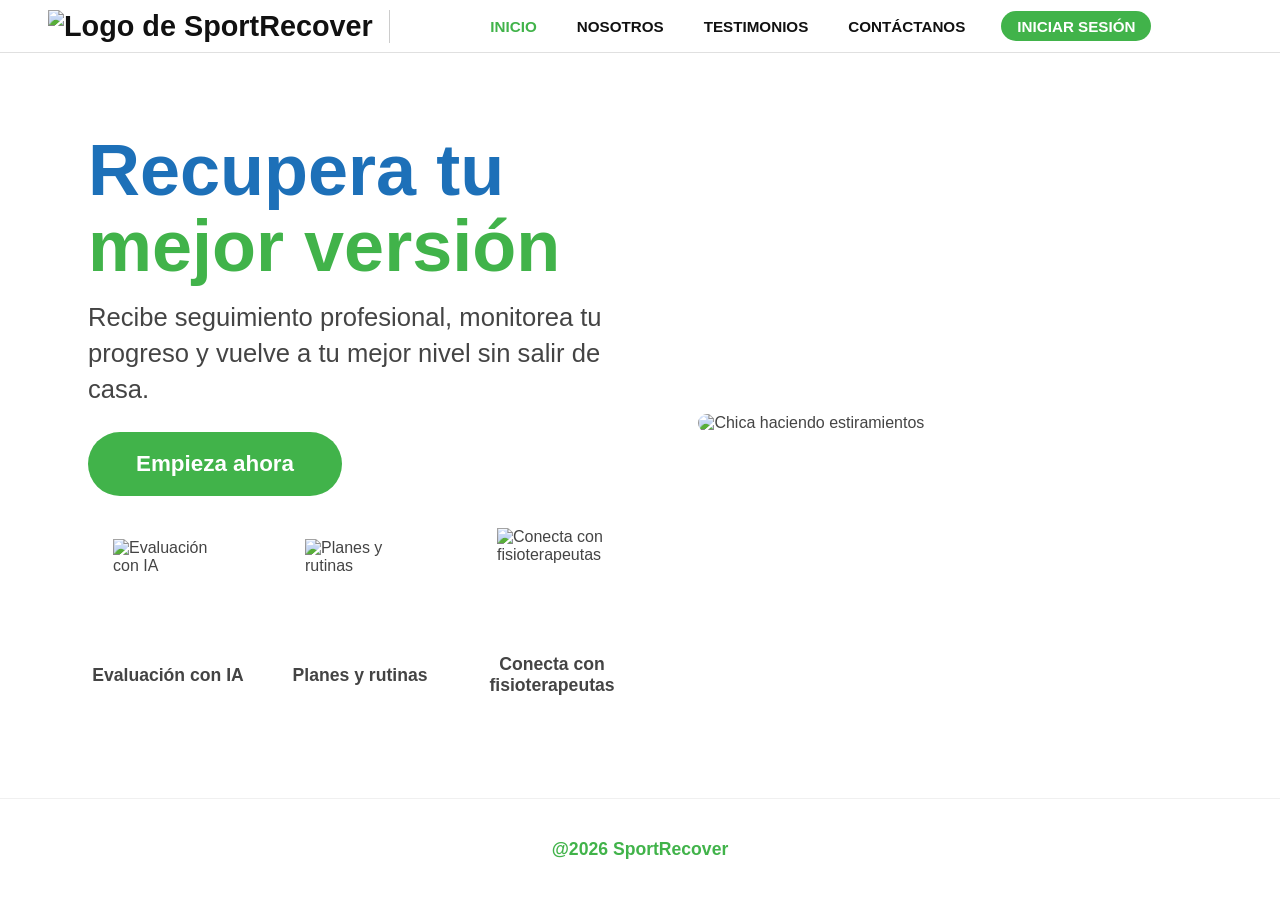
==== index.html @ 220d3db4 "Update stylesheet link path in index.html" ====
<!DOCTYPE html>
<html lang="es">
<head>
    <meta charset="UTF-8">
    <meta name="viewport" content="width=device-width, initial-scale=1.0">
    <title>SportRecover - Inicio</title>
    <link rel="stylesheet" href="public/assets/styles/style.css">
    <link rel="icon" href="favicon.ico" type="image/x-icon">
</head>
<body>
    <header class="header">
        <nav class="navbar">
            <img src="assets/images/logo.png" alt="Logo de SportRecover" class="navbar__logo">
            <button class="navbar__toggle" aria-label="Abrir menú">
                <span class="bar"></span>
                <span class="bar"></span>
                <span class="bar"></span>
            </button>
            <ul class="navbar__menu">
                <li><a href="index.html" class="navbar__link" style="color: #41b34a;">Inicio</a></li>
                <li><a href="nosotros.html" class="navbar__link">Nosotros</a></li>
                <li><a href="testimonios.html" class="navbar__link">Testimonios</a></li>
                <li><a href="contacto.html" class="navbar__link">Contáctanos</a></li>
                <li><a href="login.html" class="navbar__link btn-nav">Iniciar Sesión</a></li>
            </ul>
        </nav>
    </header>

    <main>
        <section class="hero">
            <div class="hero__content">
                <h1 class="hero__title">Recupera tu<br><span>mejor versión</span></h1>
                <p class="hero__subtitle">Recibe seguimiento profesional, monitorea tu progreso y vuelve a tu mejor nivel sin salir de casa.</p>
                
                <a href="registro.html" class="btn-primary">Empieza ahora</a>
                
                <div class="hero__features">
                    <div class="feature-item">
                        <div class="feature-box-placeholder">
                            <img src="assets/images/ia.png" alt="Evaluación con IA">
                        </div>
                        <div class="feature-item__text">Evaluación con IA</div>
                    </div>
                    <div class="feature-item">
                        <div class="feature-box-placeholder">
                            <img src="assets/images/rutinas.png" alt="Planes y rutinas">
                        </div>
                        <div class="feature-item__text">Planes y rutinas</div>
                    </div>
                    <div class="feature-item">
                        <div class="feature-box-placeholder">
                            <img src="assets/images/fisio.png" alt="Conecta con fisioterapeutas">
                        </div>
                        <div class="feature-item__text">Conecta con fisioterapeutas</div>
                    </div>
                </div>
            </div>
            
            <div class="hero__image-container">
                <img src="assets/images/chica-estirando.png" alt="Chica haciendo estiramientos">
            </div>
        </section>
    </main>

    <footer class="brand-footer">
        @2026 SportRecover
    </footer>
    <script src="assets/scripts/main.js"></script>
    
</body>
</html>
---- public/assets/styles/style.css ----
:root {
    --primary-green: #41b34a;
    --accent-blue: #1d70b8;
    --dark-text: #111111;
    --body-text: #444444;
    --light-bg: #ffffff;
    --input-border: #cccccc;
    --font-family: 'Segoe UI', Tahoma, Geneva, Verdana, sans-serif;
}

* {
    box-sizing: border-box;
    margin: 0;
    padding: 0;
}

body {
    font-family: var(--font-family);
    color: var(--body-text);
    background-color: var(--light-bg);
    min-height: 100vh;
    display: flex;
    flex-direction: column;
}

main {
    flex: 1;
    width: 100%;
}

.header {
    background-color: #ffffff;
    border-bottom: 1px solid #e0e0e0;
    position: sticky;
    top: 0;
    z-index: 1000;
    width: 100%;
}

.navbar {
    display: grid;
    grid-template-columns: auto 1fr auto;
    align-items: center;
    padding: 0.6rem 2rem;
    width: 100%;
}

.navbar__logo {
    font-size: 1.8rem;
    font-weight: 700;
    color: var(--dark-text);
    text-decoration: none;
    border-right: 1px solid #cccccc;
    padding-right: 1rem;
    padding-left: 1rem;
    display: flex;
    align-items: center;
}

.navbar__logo span {
    color: var(--primary-green);
}

.navbar__menu {
    display: flex;
    list-style: none;
    gap: 2rem;
    align-items: center;
    justify-self: center;
}

.navbar__link {
    text-decoration: none;
    color: var(--dark-text);
    font-weight: 600;
    font-size: 0.95rem;
    text-transform: uppercase;
    transition: color 0.3s ease;
    display: inline-flex;
    align-items: center;
    height: 100%;
    padding: 0.4rem 0.25rem;
}

.navbar__link:hover {
    color: var(--primary-green);
}

.btn-nav {
    background-color: var(--primary-green);
    color: #ffffff !important;
    padding: 0.4rem 1rem;
    border-radius: 20px;
    display: inline-flex;
    align-items: center;
    justify-content: center;
}

/* Toggle button (mobile) */
.navbar__toggle {
    display: none;
    background: transparent;
    border: none;
    width: 44px;
    height: 44px;
    align-items: center;
    justify-content: center;
    cursor: pointer;
}
.navbar__toggle .bar {
    display: block;
    width: 22px;
    height: 2px;
    background: var(--accent-blue);
    margin: 3px 0;
    transition: transform 0.2s ease, opacity 0.2s ease;
}

/* Estado abierto del toggle: transformar barras en una X */
.navbar.open .navbar__toggle .bar:nth-child(1) {
    transform: translateY(6px) rotate(45deg);
}
.navbar.open .navbar__toggle .bar:nth-child(2) {
    opacity: 0;
}
.navbar.open .navbar__toggle .bar:nth-child(3) {
    transform: translateY(-6px) rotate(-45deg);
}

/* Responsive navbar behavior */
@media (max-width: 900px) {
    .navbar {
        grid-template-columns: auto 1fr auto;
        padding: 0.6rem 1rem;
        gap: 1rem;
        position: relative;
    }
    .navbar__menu {
        position: absolute;
        top: 100%;
        right: 0;
        left: 0;
        background: #ffffff;
        flex-direction: column;
        align-items: center;
        gap: 1rem;
        padding: 1rem 0;
        display: none;
        border-bottom: 1px solid #eaeaea;
        z-index: 999;
    }
    .navbar.open .navbar__menu {
        display: flex;
    }
    .navbar__toggle {
        display: flex;
    }
    .navbar__logo {
        padding-left: 0.5rem;
    }
}

.hero {
    display: flex;
    flex-wrap: nowrap;
    width: 100%;
    min-height: 75vh;
    align-items: center;
    justify-content: space-between;
    gap: 2rem;
    padding: 2rem 0;
}

@media (min-width: 1100px) {
    .hero {
        max-width: 1200px;
        margin: 0 auto;
        padding: 3rem 1rem;
    }

    .hero__content {
        max-width: 55%;
        padding-left: 4rem;
    }

    .hero__image-container {
        max-width: 45%;
    }

    .hero__image-container img {
        max-width: 640px;
        border-radius: 12px;
    }
}

.hero__content {
    flex: 1 1 420px;
    max-width: 50%;
    min-width: 280px;
    padding: 2rem;
    display: flex;
    flex-direction: column;
    justify-content: center;
    align-items: flex-start;
}

.hero__title {
    font-size: 4.5rem;
    font-weight: 800;
    line-height: 1.05;
    color: var(--accent-blue);
    margin-bottom: 1rem;
}

.hero__title span {
    color: var(--primary-green);
}

.hero__subtitle {
    font-size: 1.6rem;
    color: var(--body-text);
    line-height: 1.4;
    max-width: 650px;
}

.btn-primary {
    display: inline-flex;
    align-items: center;
    justify-content: center;
    background-color: var(--primary-green);
    color: #ffffff;
    padding: 1.2rem 3rem;
    text-decoration: none;
    border-radius: 35px;
    font-weight: 700;
    font-size: 1.4rem;
    border: none;
    cursor: pointer;
    transition: background-color 0.3s ease;
    margin-top: 1.5rem;
}

.btn-primary:hover {
    background-color: #35963c;
}

.hero__features {
    display: flex;
    gap: 2rem;
    width: 100%;
    margin-top: 2rem;
    align-items: center;
    justify-content: flex-start;
    flex-wrap: nowrap;
}

.feature-item {
    display: flex;
    flex-direction: column;
    align-items: center;
    flex: 0 0 auto;
    width: 160px;
}

.feature-box-placeholder {
    width: 110px;
    height: 110px;
    background-color: transparent;
    margin-bottom: 1rem;
    display: flex;
    align-items: center;
    justify-content: center;
}

.feature-box-placeholder img {
    width: 100%;
    height: 100%;
    object-fit: contain;
}

.feature-item__text {
    font-size: 1.1rem;
    font-weight: 700;
    color: var(--body-text);
    text-align: center;
    line-height: 1.2;
}

/* Responsive: stack feature items on small screens */
@media (max-width: 900px) {
    .hero {
        flex-wrap: wrap;
        padding: 1.5rem 1rem;
    }

    .hero__content {
        max-width: 100%;
        min-width: 0;
        padding: 1rem;
    }

    .hero__image-container {
        max-width: 100%;
        min-width: 0;
        width: 100%;
        padding: 0 1rem 1rem 1rem;
    }

    .hero__title {
        font-size: 3rem;
    }

    .hero__subtitle {
        font-size: 1.1rem;
    }

    .hero__features {
        flex-wrap: wrap;
        justify-content: center;
        gap: 1.25rem;
    }

    .feature-item {
        width: 100%;
        max-width: 420px;
        flex-direction: row;
        align-items: center;
        justify-content: flex-start;
        gap: 1rem;
        padding: 0.5rem 0;
    }

    .feature-box-placeholder {
        width: 80px;
        height: 80px;
        margin-bottom: 0;
    }

    .feature-item__text {
        text-align: left;
        font-size: 1rem;
    }
}

.hero__image-container {
    flex: 1 1 360px;
    max-width: 45%;
    min-width: 280px;
    width: 100%;
    display: flex;
    align-items: center;
    justify-content: center;
    padding-top: 1rem;
    padding-right: 1rem;
}

.hero__image-container img {
    width: 100%;
    max-width: 520px;
    height: auto;
    object-fit: contain;
    object-position: center center;
    border-radius: 16px;
}

.purpose-section {
    max-width: 1200px;
    margin: 0 auto;
    padding: 4rem 2rem;
}

.purpose-header {
    background-color: #71be68;
    width: 100vw;
    text-align: center;
    margin: 0 calc(50% - 50vw) 2.5rem;
    padding: 2.5rem 0;
}

.purpose-header h2 {
    font-size: 3.5rem;
    color: #2b7bb8;
    margin: 0;
}

.purpose-grid {
    display: grid;
    grid-template-columns: repeat(2, minmax(280px, 1fr));
    gap: 2rem;
}

.purpose-card {
    display: flex;
    align-items: center;
    gap: 1.5rem;
    background-color: #71be68;
    border: 2px solid #2b7bb8;
    border-radius: 32px;
    padding: 2rem;
    min-height: 200px;
}

.purpose-icon {
    width: 96px;
    height: 96px;
    border-radius: 50%;
    background-color: #ffffff;
    display: flex;
    align-items: center;
    justify-content: center;
    padding: 1rem;
    flex-shrink: 0;
}

.purpose-icon img {
    width: 100%;
    height: 100%;
    object-fit: contain;
}

.purpose-card h3 {
    font-size: 2rem;
    color: #1d70b8;
    margin: 0 0 0.7rem;
}

.purpose-card p {
    color: #111111;
    font-size: 1.05rem;
    line-height: 1.6;
    margin: 0;
}

@media (max-width: 900px) {
    .purpose-grid {
        grid-template-columns: 1fr;
    }

    .purpose-card {
        flex-direction: column;
        text-align: center;
    }

    .purpose-card h3 {
        font-size: 1.8rem;
    }
}

.nosotros-header {
    background-color: #71be68;
    width: 100%;
    text-align: center;
    padding: 2.5rem 0;
}

.nosotros-header h2 {
    font-size: 3.8rem;
    color: #2b7bb8;
    font-weight: 700;
}

.nosotros-content {
    max-width: 95%;
    margin: 5rem auto;
    padding: 0 2rem;
}

.offers-grid {
    display: flex;
    flex-wrap: wrap;
    justify-content: center;
    align-items: stretch;
    gap: 2rem;
    width: 100%;
}

.offer-card-new {
    background-color: #6ebb77;
    border: 2px solid #333333;
    border-radius: 24px;
    padding: 2.5rem 2rem;
    text-align: center;
    flex: 1 1 280px;
    max-width: 380px;
    min-width: 260px;
    display: flex;
    flex-direction: column;
    align-items: center;
    justify-content: center;
    gap: 1.5rem;
}

.offer-card-new h3 {
    font-size: 1.8rem;
    color: #1d70b8;
    margin: 0;
    font-weight: 700;
}

.offer-card-new img {
    width: 100px;
    height: 100px;
    object-fit: contain;
    border-radius: 16px;
}

.offer-card-new p {
    color: #111111;
    font-size: 1rem;
    font-weight: 500;
    line-height: 1.5;
    max-width: 360px;
    overflow-wrap: break-word;
    word-break: break-word;
    margin: 0;
}

@media (max-width: 900px) {
    .offers-grid {
        gap: 1.5rem;
    }

    .offer-card-new {
        max-width: 100%;
        padding: 2rem 1.5rem;
    }
}

.offer-card {
    background-color: #6ebb77;
    border: 2px solid #333333;
    border-radius: 45px;
    padding: 4rem 3rem;
    text-align: center;
    flex: 1 1 280px;
    max-width: 440px;
    min-width: 260px;
    min-height: 440px;
    height: auto;
    display: flex;
    flex-direction: column;
    align-items: center;
    justify-content: center;
}

.offer-card h3 {
    font-size: 2.4rem;
    color: #2c7cb9;
    margin-bottom: 1.5rem;
    font-weight: 700;
}

.offer-card img {
    width: 120px;
    height: 120px;
    display: block;
    object-fit: contain;
    margin-bottom: 2rem;
}

.offer-card p {
    color: #111111;
    font-size: 1.3rem;
    font-weight: 500;
    line-height: 1.5;
    max-width: 360px;
    overflow-wrap: break-word;
    word-break: break-word;
}

.testimonial-container {
    max-width: 900px;
    margin: 3rem auto;
    text-align: center;
    padding: 0 2rem;
}

.testimonial-title {
    font-size: 3.5rem;
    color: #72bf69;
    margin-bottom: 0.5rem;
}

.testimonial-subtitle {
    font-size: 1.5rem;
    color: #2b7bb8;
    margin-bottom: 3rem;
}

.testimonio-card-fixed {
    background-color: #6ebb77;
    border: 2px solid #333333;
    display: flex;
    align-items: center;
    padding: 20px;
    gap: 20px;
    margin-bottom: 25px;
    max-width: 900px;
    margin-left: auto;
    margin-right: auto;
}

.testimonio-card-fixed img {
    width: 100px;
    height: 100px;
    object-fit: cover;
    border: 2px solid #333333;
    flex-shrink: 0;
}

.testimonio-card-fixed .content {
    flex: 1;
}

.testimonio-card-fixed h4 {
    font-size: 1.5rem;
    color: #111;
    margin-bottom: 8px;
}

.testimonio-card-fixed p {
    font-size: 1.1rem;
    color: #111;
    line-height: 1.4;
}

.btn-primary-fixed {
    background-color: #41b34a;
    color: #ffffff;
    padding: 10px 25px;
    border: 2px solid #333333;
    border-radius: 25px;
    text-decoration: none;
    font-weight: 700;
    font-size: 1rem;
    flex-shrink: 0;
    transition: background-color 0.3s ease;
}

.btn-primary-fixed:hover {
    background-color: #35963c;
}

.testimonial-detailed-card {
    background-color: #6ebb77;
    border: 2px solid #333333;
    border-radius: 12px;
    padding: 3rem;
    text-align: left;
    margin-top: 4rem;
    display: none;
}

.testimonial-detailed-card:target {
    display: block;
}

.testimonial-detailed-card h3 {
    font-size: 2.2rem;
    color: #111111;
    border-bottom: 2px solid #333333;
    padding-bottom: 1rem;
    margin-bottom: 2rem;
}

.testimonial-detailed-body {
    display: flex;
    gap: 3rem;
    align-items: flex-start;
}

.testimonial-detailed-body img {
    width: 220px;
    height: 220px;
    object-fit: cover;
    border: 2px solid #333333;
}

.testimonial-detailed-text {
    color: #111111;
    font-size: 1.1rem;
    line-height: 1.6;
}

.contact-section {
    text-align: center;
    padding: 5rem 0;
}

.contact-section img {
    max-width: 650px;
    width: 100%;
    height: auto;
}

.register-section {
    max-width: 95%;
    margin: 0 auto;
    padding: 4rem 2rem;
}

.register-container {
    display: grid;
    grid-template-columns: 1fr 1fr;
    gap: 5rem;
    align-items: center;
}

.login-section {
    max-width: 500px;
    margin: 0 auto;
    padding: 6rem 2rem;
    width: 100%;
}

.form-box__title {
    font-size: 2.6rem;
    font-weight: 800;
    color: var(--dark-text);
    margin-bottom: 0.5rem;
}

.form-box__title span {
    color: var(--primary-green);
}

.form-box__subtitle {
    font-size: 1.1rem;
    color: var(--body-text);
    margin-bottom: 2rem;
}

.register-form {
    display: flex;
    flex-direction: column;
    gap: 1.2rem;
}

.form-input {
    width: 100%;
    padding: 1rem 1.2rem;
    border: 1px solid var(--input-border);
    border-radius: 8px;
    font-size: 1rem;
    outline: none;
}

.form-input:focus {
    border-color: var(--primary-green);
}

.form-checkbox {
    display: flex;
    align-items: center;
    gap: 0.6rem;
    font-size: 0.9rem;
}

.btn-google {
    display: flex;
    align-items: center;
    justify-content: center;
    gap: 0.6rem;
    background-color: #ffffff;
    border: 1px solid var(--input-border);
    padding: 1rem;
    border-radius: 25px;
    font-weight: 600;
    cursor: pointer;
    font-size: 1rem;
}

.form-divider {
    text-align: center;
    font-size: 0.9rem;
    color: #999999;
}

.form-footer-link {
    text-align: center;
    font-size: 1rem;
    margin-top: 1rem;
}

.form-footer-link a {
    color: var(--accent-blue);
    text-decoration: none;
    font-weight: 600;
}

.register-image img {
    width: 100%;
    height: auto;
    border-radius: 12px;
}

.brand-footer {
    text-align: center;
    padding: 2.5rem;
    font-size: 1.1rem;
    font-weight: bold;
    color: var(--primary-green);
    background-color: #ffffff;
    border-top: 1px solid #f0f0f0;
}
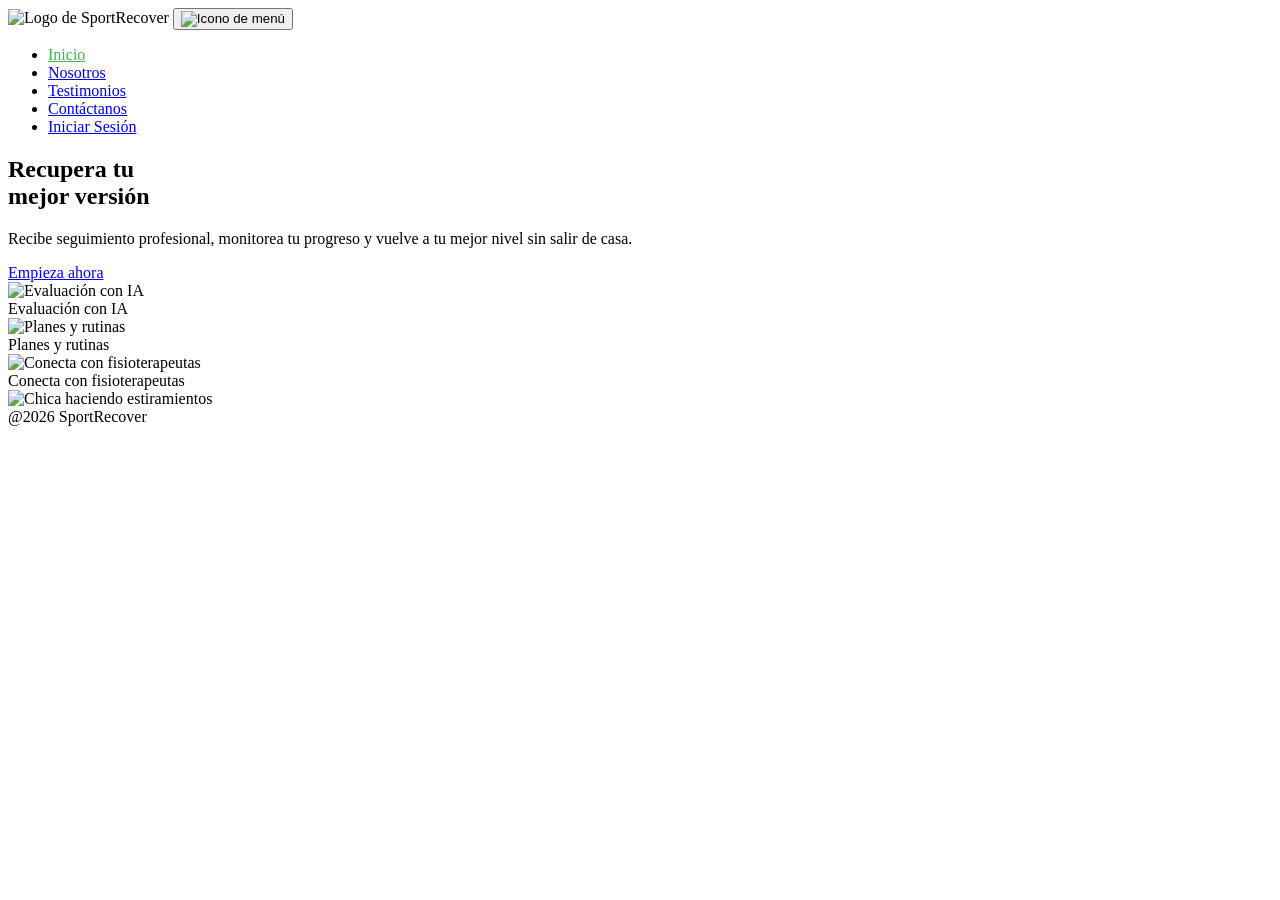
==== commit cc637a16: "Create index.html" ====
--- a/index.html
+++ b/index.html
@@ -4,7 +4,7 @@
     <meta charset="UTF-8">
     <meta name="viewport" content="width=device-width, initial-scale=1.0">
     <title>SportRecover - Inicio</title>
-    <link rel="stylesheet" href="public/assets/styles/style.css">
+    <link rel="stylesheet" href="assets/styles/style.css">
     <link rel="icon" href="favicon.ico" type="image/x-icon">
 </head>
 <body>
@@ -12,9 +12,7 @@
         <nav class="navbar">
             <img src="assets/images/logo.png" alt="Logo de SportRecover" class="navbar__logo">
             <button class="navbar__toggle" aria-label="Abrir menú">
-                <span class="bar"></span>
-                <span class="bar"></span>
-                <span class="bar"></span>
+                <img src="assets/images/Vector.png" alt="Icono de menú" class="navbar__toggle-icon">
             </button>
             <ul class="navbar__menu">
                 <li><a href="index.html" class="navbar__link" style="color: #41b34a;">Inicio</a></li>
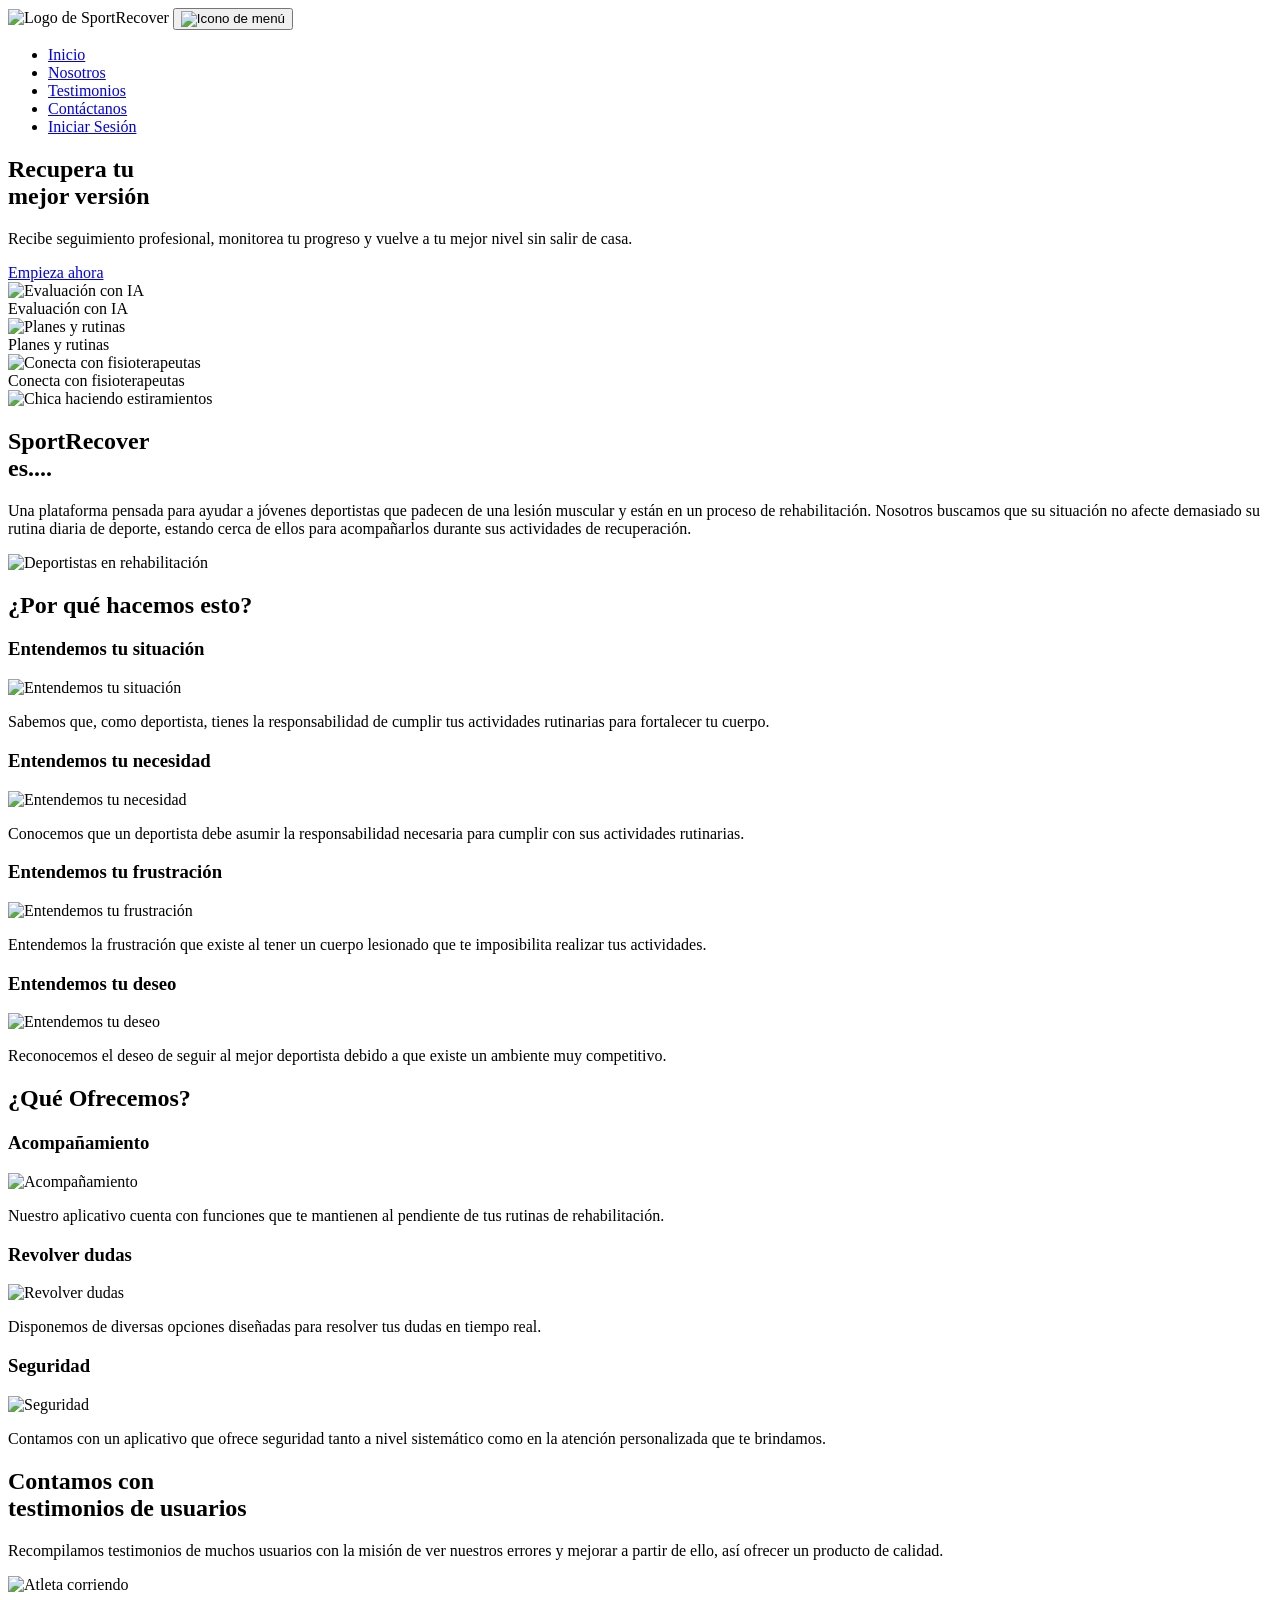
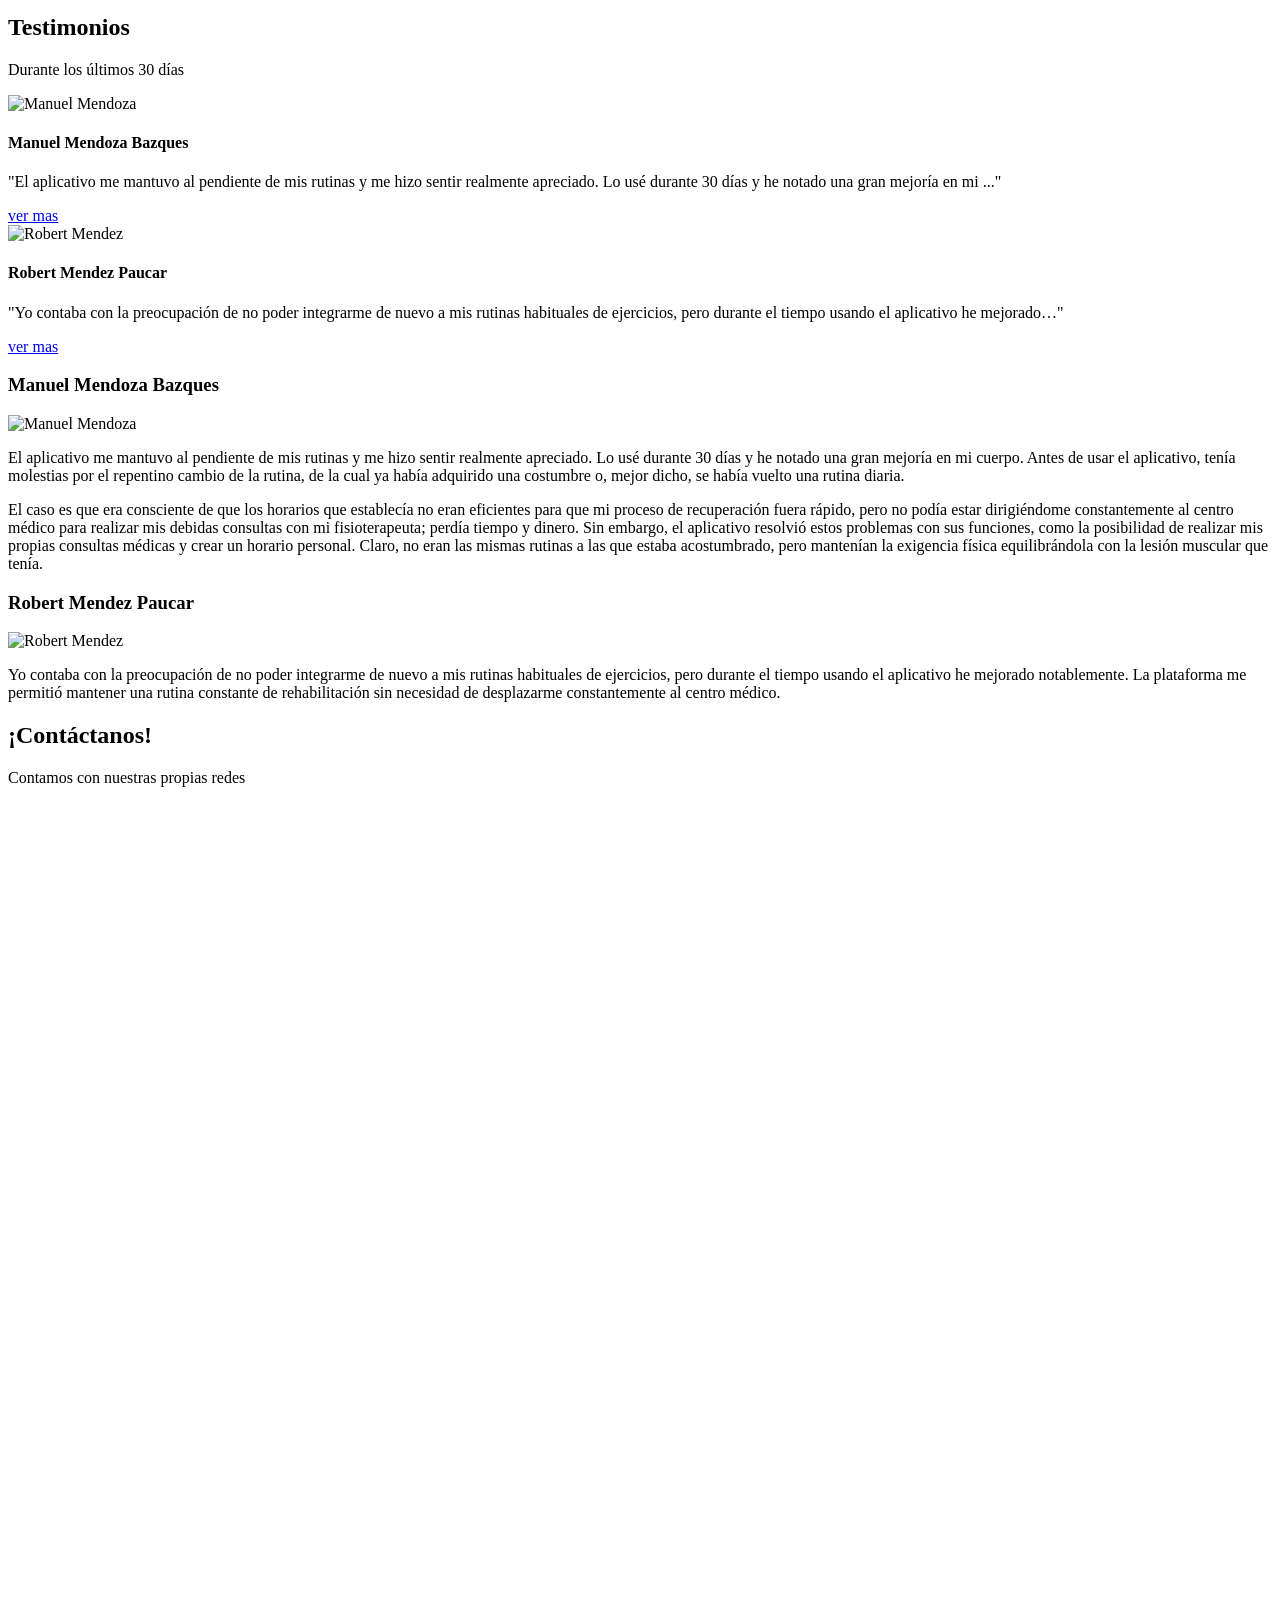
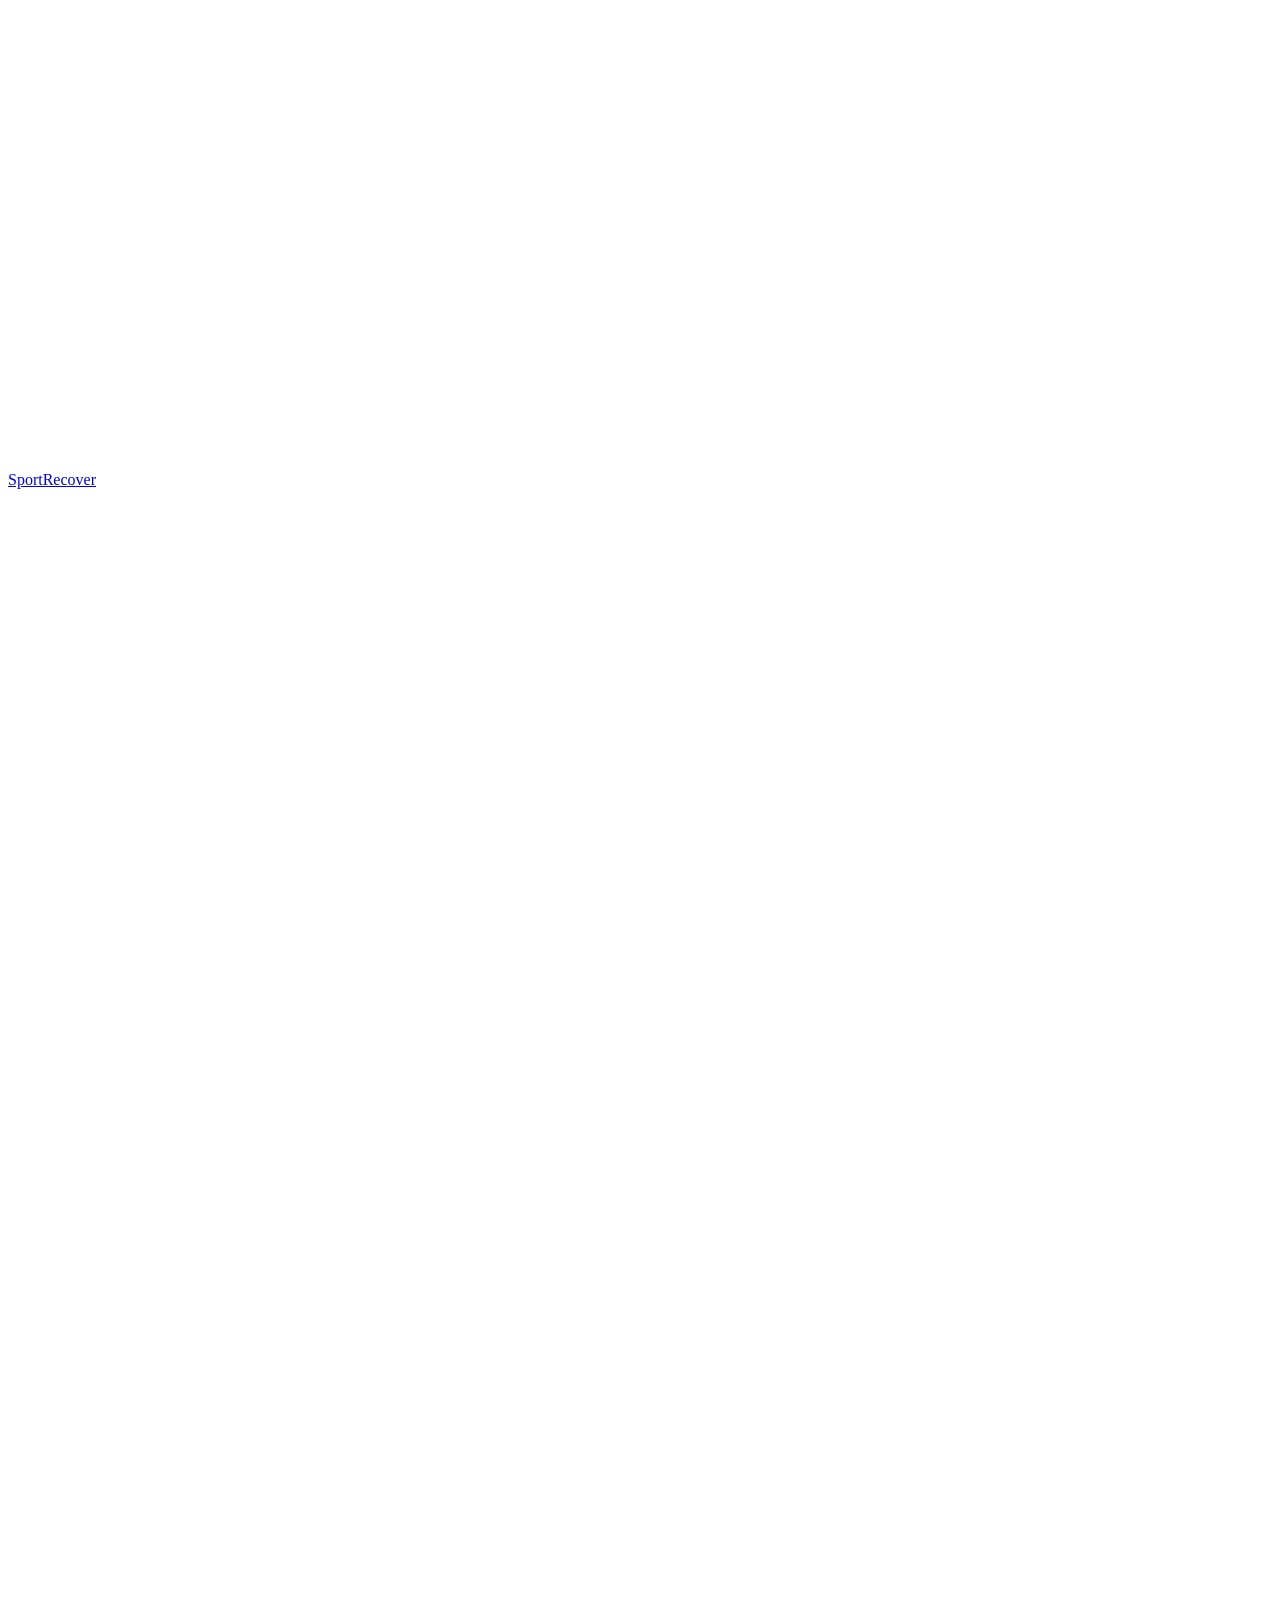
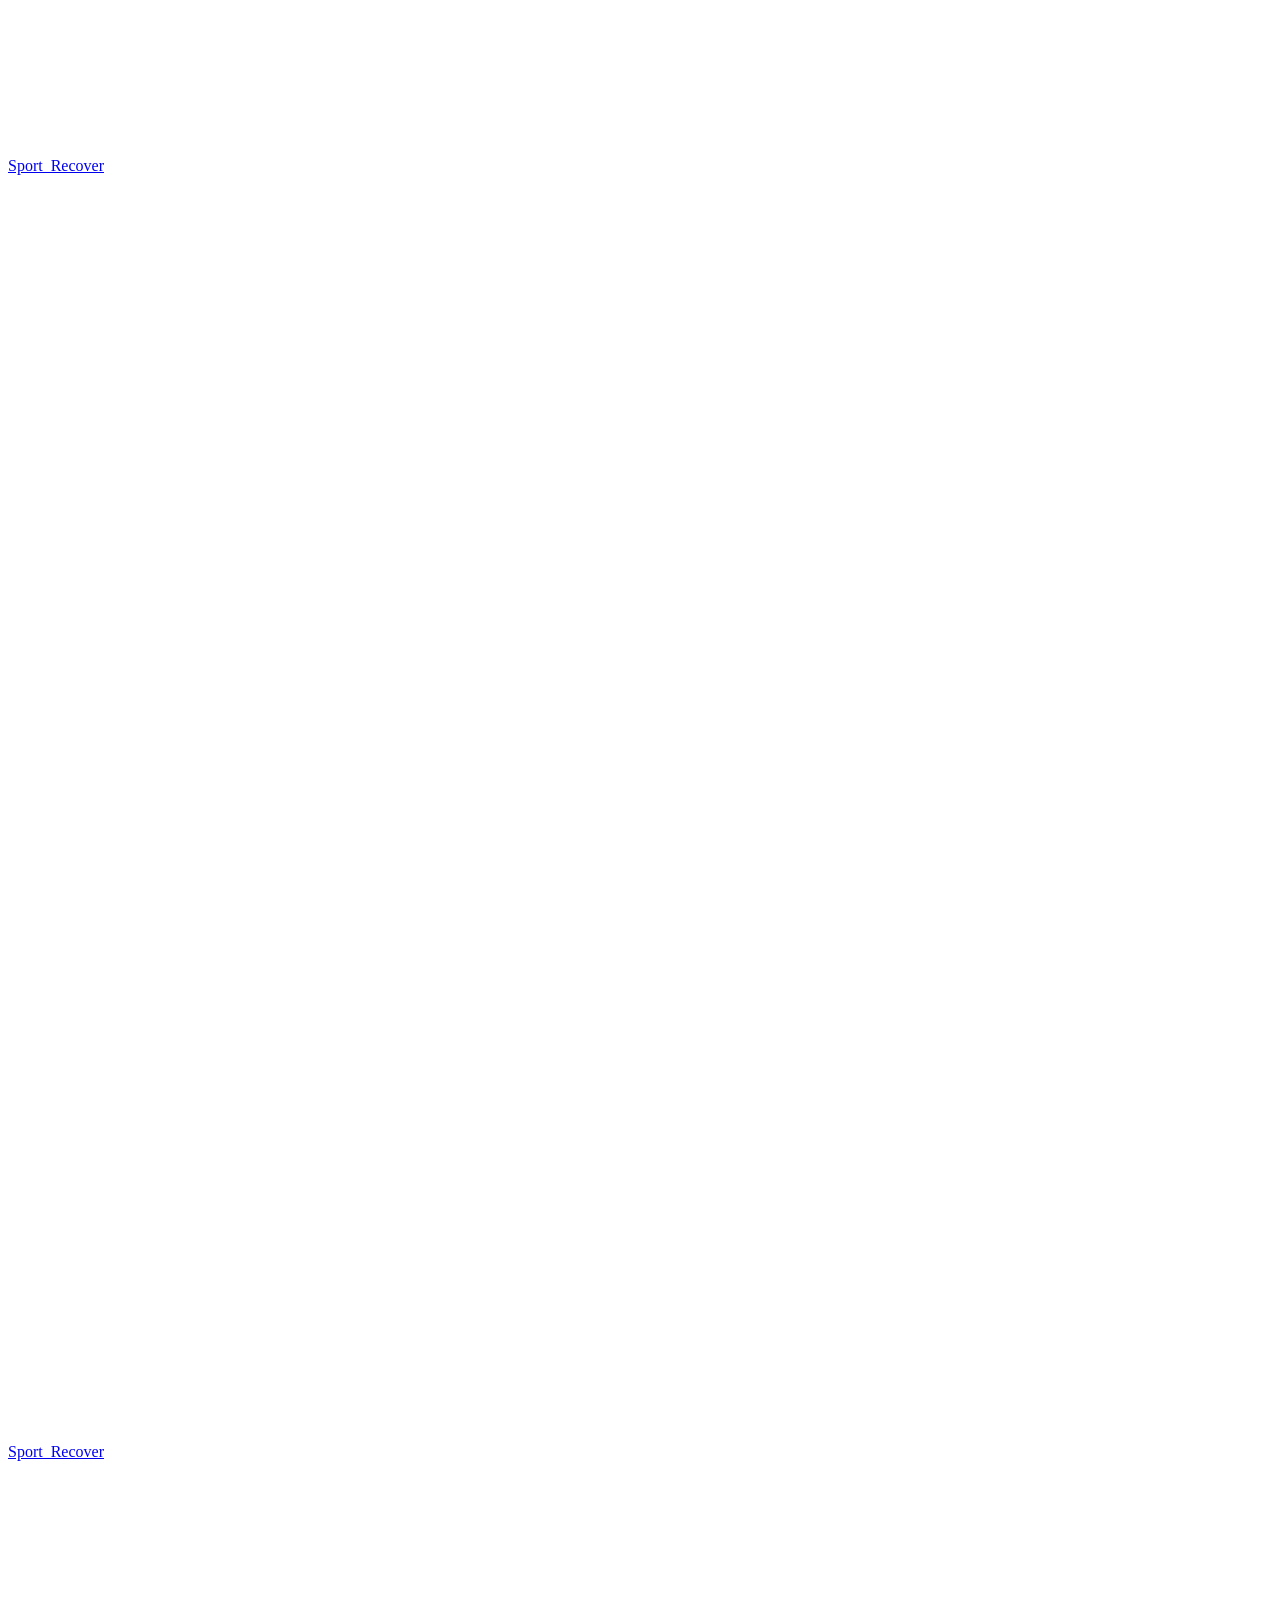
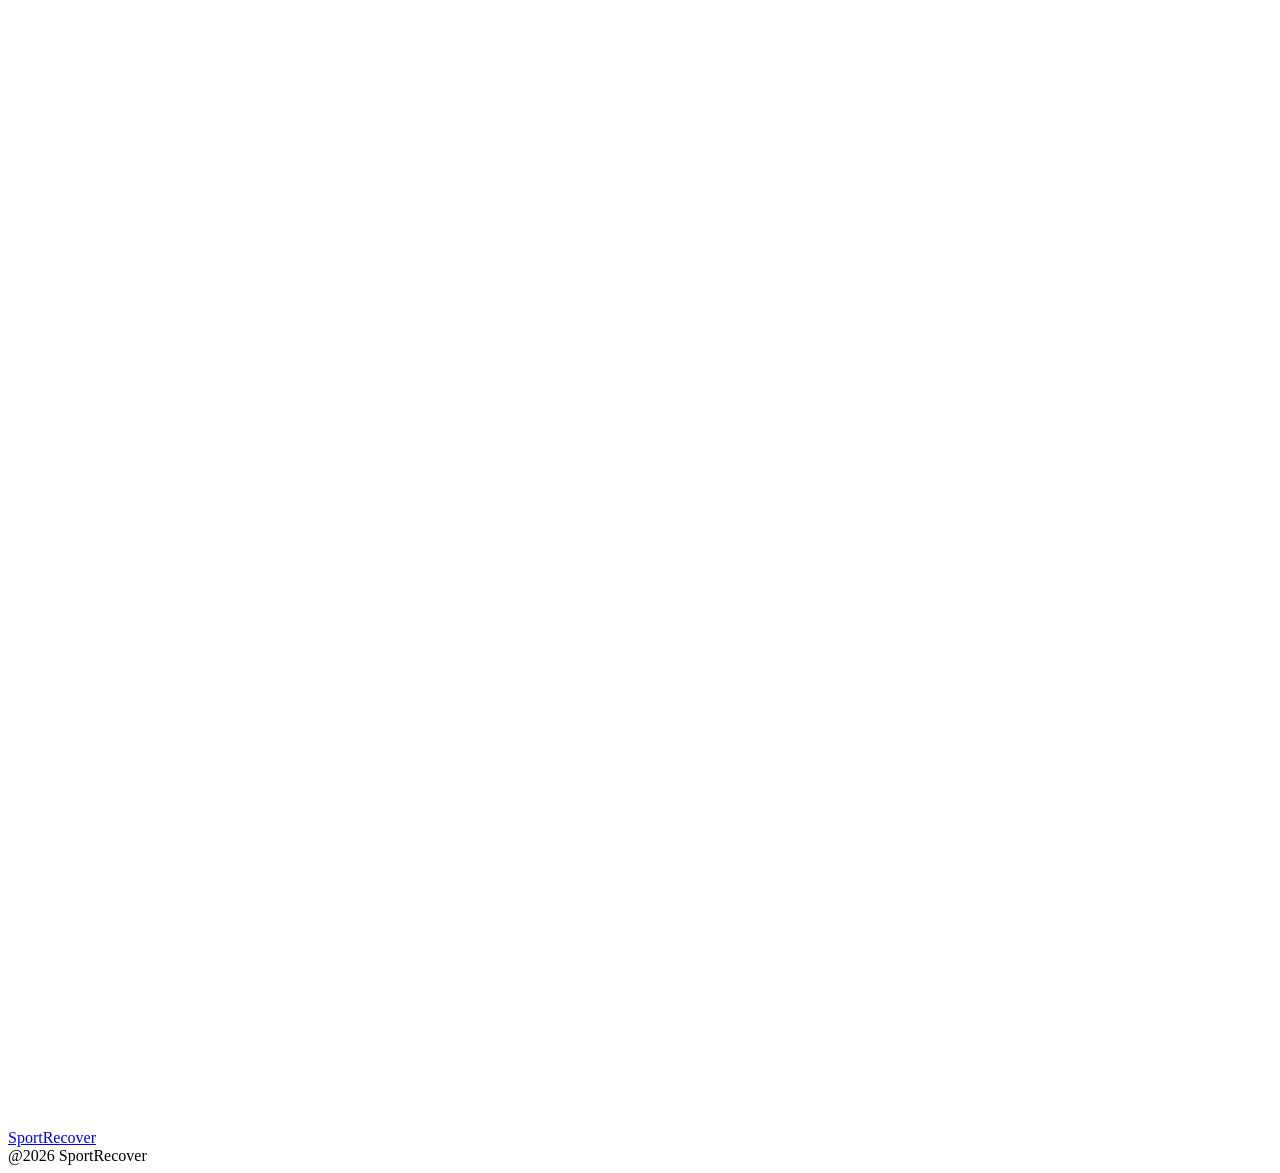
==== commit b99e2457: "Refactor index.html for improved structure and paths" ====
--- a/index.html
+++ b/index.html
@@ -5,65 +5,248 @@
     <meta name="viewport" content="width=device-width, initial-scale=1.0">
     <title>SportRecover - Inicio</title>
     <link rel="stylesheet" href="assets/styles/style.css">
+    <link rel="stylesheet" href="assets/styles/responsive.css">
     <link rel="icon" href="favicon.ico" type="image/x-icon">
 </head>
 <body>
-    <header class="header">
-        <nav class="navbar">
-            <img src="assets/images/logo.png" alt="Logo de SportRecover" class="navbar__logo">
-            <button class="navbar__toggle" aria-label="Abrir menú">
-                <img src="assets/images/Vector.png" alt="Icono de menú" class="navbar__toggle-icon">
+    <header class="encabezado">
+        <nav class="barra-nav">
+            <img src="assets/images/logo.png" alt="Logo de SportRecover" class="barra-nav__logo">
+            <button class="barra-nav__boton" aria-label="Abrir menú">
+                <img src="assets/images/Vector.png" alt="Icono de menú" class="barra-nav__icono-boton">
             </button>
-            <ul class="navbar__menu">
-                <li><a href="index.html" class="navbar__link" style="color: #41b34a;">Inicio</a></li>
-                <li><a href="nosotros.html" class="navbar__link">Nosotros</a></li>
-                <li><a href="testimonios.html" class="navbar__link">Testimonios</a></li>
-                <li><a href="contacto.html" class="navbar__link">Contáctanos</a></li>
-                <li><a href="login.html" class="navbar__link btn-nav">Iniciar Sesión</a></li>
+            <ul class="barra-nav__menu">
+                <li><a href="index.html" class="barra-nav__enlace barra-nav__enlace--activo">Inicio</a></li>
+                <li><a href="#nosotros" class="barra-nav__enlace">Nosotros</a></li>
+                <li><a href="#testimonios" class="barra-nav__enlace">Testimonios</a></li>
+                <li><a href="#contacto" class="barra-nav__enlace">Contáctanos</a></li>
+                <li><a href="login.html" class="barra-nav__enlace boton-nav">Iniciar Sesión</a></li>
             </ul>
         </nav>
     </header>
 
     <main>
-        <section class="hero">
-            <div class="hero__content">
-                <h1 class="hero__title">Recupera tu<br><span>mejor versión</span></h1>
-                <p class="hero__subtitle">Recibe seguimiento profesional, monitorea tu progreso y vuelve a tu mejor nivel sin salir de casa.</p>
-                
-                <a href="registro.html" class="btn-primary">Empieza ahora</a>
-                
-                <div class="hero__features">
-                    <div class="feature-item">
-                        <div class="feature-box-placeholder">
-                            <img src="assets/images/ia.png" alt="Evaluación con IA">
-                        </div>
-                        <div class="feature-item__text">Evaluación con IA</div>
-                    </div>
-                    <div class="feature-item">
-                        <div class="feature-box-placeholder">
-                            <img src="assets/images/rutinas.png" alt="Planes y rutinas">
-                        </div>
-                        <div class="feature-item__text">Planes y rutinas</div>
-                    </div>
-                    <div class="feature-item">
-                        <div class="feature-box-placeholder">
-                            <img src="assets/images/fisio.png" alt="Conecta con fisioterapeutas">
-                        </div>
-                        <div class="feature-item__text">Conecta con fisioterapeutas</div>
-                    </div>
-                </div>
-            </div>
-            
-            <div class="hero__image-container">
+        <section class="principal principal--inicio">
+            <div class="principal__contenido">
+                <h1 class="principal__titulo principal__titulo--inicio">Recupera tu<br><span>mejor versión</span></h1>
+                <p class="principal__subtitulo principal__subtitulo--inicio">Recibe seguimiento profesional, monitorea tu progreso y vuelve a tu mejor nivel sin salir de casa.</p>
+                <a href="registro.html" class="boton-primario">Empieza ahora</a>
+                <div class="principal__caracteristicas">
+                    <div class="caracteristica">
+                        <div class="caracteristica__caja">
+                            <img src="assets/images/evaluacion_ia.png" alt="Evaluación con IA">
+                        </div>
+                        <div class="caracteristica__texto">Evaluación con IA</div>
+                    </div>
+                    <div class="caracteristica">
+                        <div class="caracteristica__caja">
+                            <img src="assets/images/planes_rutinas.png" alt="Planes y rutinas">
+                        </div>
+                        <div class="caracteristica__texto">Planes y rutinas</div>
+                    </div>
+                    <div class="caracteristica">
+                        <div class="caracteristica__caja">
+                            <img src="assets/images/conecta_fisioterapeutas.png" alt="Conecta con fisioterapeutas">
+                        </div>
+                        <div class="caracteristica__texto">Conecta con fisioterapeutas</div>
+                    </div>
+                </div>
+            </div>
+            <div class="principal__imagen principal__imagen--derecha">
                 <img src="assets/images/chica-estirando.png" alt="Chica haciendo estiramientos">
             </div>
         </section>
+
+        <section id="nosotros" class="principal principal--nosotros">
+            <div class="principal__contenido">
+                <h1 class="principal__titulo">SportRecover<br><span>es....</span></h1>
+                <p class="principal__subtitulo">Una plataforma pensada para ayudar a jóvenes deportistas que padecen de una lesión muscular y están en un proceso de rehabilitación. Nosotros buscamos que su situación no afecte demasiado su rutina diaria de deporte, estando cerca de ellos para acompañarlos durante sus actividades de recuperación.</p>
+            </div>
+            <div class="principal__imagen nosotros__collage">
+                <img src="assets/images/nosotros.png" alt="Deportistas en rehabilitación">
+            </div>
+        </section>
+
+        <section class="seccion-proposito">
+            <div class="proposito__encabezado proposito__encabezado--completo">
+                <h2>¿Por qué hacemos esto?</h2>
+            </div>
+            <div class="proposito__cuadricula">
+                <div class="proposito__grupo">
+                    <h3 class="proposito__titulo-tarjeta">Entendemos tu situación</h3>
+                    <article class="proposito__tarjeta">
+                        <div class="proposito__icono">
+                            <img src="assets/images/entendemos_situacion.png" alt="Entendemos tu situación">
+                        </div>
+                        <div>
+                            <p>Sabemos que, como deportista, tienes la responsabilidad de cumplir tus actividades rutinarias para fortalecer tu cuerpo.</p>
+                        </div>
+                    </article>
+                </div>
+                <div class="proposito__grupo">
+                    <h3 class="proposito__titulo-tarjeta">Entendemos tu necesidad</h3>
+                    <article class="proposito__tarjeta">
+                        <div class="proposito__icono">
+                            <img src="assets/images/entendemos_necesidad.png" alt="Entendemos tu necesidad">
+                        </div>
+                        <div>
+                            <p>Conocemos que un deportista debe asumir la responsabilidad necesaria para cumplir con sus actividades rutinarias.</p>
+                        </div>
+                    </article>
+                </div>
+                <div class="proposito__grupo">
+                    <h3 class="proposito__titulo-tarjeta">Entendemos tu frustración</h3>
+                    <article class="proposito__tarjeta">
+                        <div class="proposito__icono">
+                            <img src="assets/images/entendemos_frustracion.png" alt="Entendemos tu frustración">
+                        </div>
+                        <div>
+                            <p>Entendemos la frustración que existe al tener un cuerpo lesionado que te imposibilita realizar tus actividades.</p>
+                        </div>
+                    </article>
+                </div>
+                <div class="proposito__grupo">
+                    <h3 class="proposito__titulo-tarjeta">Entendemos tu deseo</h3>
+                    <article class="proposito__tarjeta">
+                        <div class="proposito__icono">
+                            <img src="assets/images/entendemos_deseo.png" alt="Entendemos tu deseo">
+                        </div>
+                        <div>
+                            <p>Reconocemos el deseo de seguir al mejor deportista debido a que existe un ambiente muy competitivo.</p>
+                        </div>
+                    </article>
+                </div>
+            </div>
+        </section>
+
+        <section class="seccion-nosotros">
+            <div class="nosotros__encabezado nosotros__encabezado--completo">
+                <h2>¿Qué Ofrecemos?</h2>
+            </div>
+            <div class="nosotros__contenido">
+                <div class="ofertas__cuadricula">
+                    <div class="oferta__grupo">
+                        <h3 class="oferta__titulo">Acompañamiento</h3>
+                        <article class="oferta__tarjeta-nueva">
+                            <img src="assets/images/acompañamiento.png" alt="Acompañamiento">
+                            <p>Nuestro aplicativo cuenta con funciones que te mantienen al pendiente de tus rutinas de rehabilitación.</p>
+                        </article>
+                    </div>
+                    <div class="oferta__grupo">
+                        <h3 class="oferta__titulo">Revolver dudas</h3>
+                        <article class="oferta__tarjeta-nueva">
+                            <img src="assets/images/resolver_dudas.png" alt="Revolver dudas">
+                            <p>Disponemos de diversas opciones diseñadas para resolver tus dudas en tiempo real.</p>
+                        </article>
+                    </div>
+                    <div class="oferta__grupo">
+                        <h3 class="oferta__titulo">Seguridad</h3>
+                        <article class="oferta__tarjeta-nueva">
+                            <img src="assets/images/seguridad.png" alt="Seguridad">
+                            <p>Contamos con un aplicativo que ofrece seguridad tanto a nivel sistemático como en la atención personalizada que te brindamos.</p>
+                        </article>
+                    </div>
+                </div>
+            </div>
+        </section>
+
+        <section id="testimonios" class="principal principal--testimonios">
+            <div class="principal__contenido">
+                <h1 class="principal__titulo principal__titulo--testimonios">Contamos con<br><span>testimonios de usuarios</span></h1>
+                <p class="principal__subtitulo">Recompilamos testimonios de muchos usuarios con la misión de ver nuestros errores y mejorar a partir de ello, así ofrecer un producto de calidad.</p>
+            </div>
+            <div class="principal__imagen">
+                <img src="assets/images/chica_corriendo.png" alt="Atleta corriendo">
+            </div>
+        </section>
+
+        <section class="contenedor-testimonios">
+            <h2 class="testimonios__titulo">Testimonios</h2>
+            <p class="testimonios__subtitulo">Durante los últimos 30 días</p>
+
+            <div class="testimonio__tarjeta">
+                <img src="assets/images/manuel.png" alt="Manuel Mendoza">
+                <div class="content">
+                    <h4>Manuel Mendoza Bazques</h4>
+                    <p>"El aplicativo me mantuvo al pendiente de mis rutinas y me hizo sentir realmente apreciado. Lo usé durante 30 días y he notado una gran mejoría en mi ..."</p>
+                </div>
+                <a href="#manuel-completo" class="boton-primario-fijo">ver mas</a>
+            </div>
+
+            <div class="testimonio__tarjeta">
+                <img src="assets/images/robert.png" alt="Robert Mendez">
+                <div class="content">
+                    <h4>Robert Mendez Paucar</h4>
+                    <p>"Yo contaba con la preocupación de no poder integrarme de nuevo a mis rutinas habituales de ejercicios, pero durante el tiempo usando el aplicativo he mejorado…"</p>
+                </div>
+                <a href="#robert-completo" class="boton-primario-fijo">ver mas</a>
+            </div>
+
+            <div id="manuel-completo" class="testimonio__detalle">
+                <h3>Manuel Mendoza Bazques</h3>
+                <div class="testimonio__cuerpo">
+                    <img src="assets/images/manuel.png" alt="Manuel Mendoza">
+                    <div class="testimonio__texto">
+                        <p>El aplicativo me mantuvo al pendiente de mis rutinas y me hizo sentir realmente apreciado. Lo usé durante 30 días y he notado una gran mejoría en mi cuerpo. Antes de usar el aplicativo, tenía molestias por el repentino cambio de la rutina, de la cual ya había adquirido una costumbre o, mejor dicho, se había vuelto una rutina diaria.</p>
+                        <p style="margin-top:1rem;">El caso es que era consciente de que los horarios que establecía no eran eficientes para que mi proceso de recuperación fuera rápido, pero no podía estar dirigiéndome constantemente al centro médico para realizar mis debidas consultas con mi fisioterapeuta; perdía tiempo y dinero. Sin embargo, el aplicativo resolvió estos problemas con sus funciones, como la posibilidad de realizar mis propias consultas médicas y crear un horario personal. Claro, no eran las mismas rutinas a las que estaba acostumbrado, pero mantenían la exigencia física equilibrándola con la lesión muscular que tenía.</p>
+                    </div>
+                </div>
+            </div>
+
+            <div id="robert-completo" class="testimonio__detalle">
+                <h3>Robert Mendez Paucar</h3>
+                <div class="testimonio__cuerpo">
+                    <img src="assets/images/robert.png" alt="Robert Mendez">
+                    <div class="testimonio__texto">
+                        <p>Yo contaba con la preocupación de no poder integrarme de nuevo a mis rutinas habituales de ejercicios, pero durante el tiempo usando el aplicativo he mejorado notablemente. La plataforma me permitió mantener una rutina constante de rehabilitación sin necesidad de desplazarme constantemente al centro médico.</p>
+                    </div>
+                </div>
+            </div>
+        </section>
+
+        <section id="contacto" class="seccion-contacto">
+            <h1 class="contacto__titulo">¡Contáctanos!</h1>
+            <p class="contacto__subtitulo">Contamos con nuestras propias redes</p>
+
+            <div class="contacto__redes">
+                <a href="https://facebook.com" target="_blank" class="red-social__elemento">
+                    <div class="red-social__icono red-social__icono--facebook">
+                        <svg viewBox="0 0 24 24" fill="white" xmlns="http://www.w3.org/2000/svg">
+                            <path d="M24 12.073C24 5.405 18.627 0 12 0S0 5.405 0 12.073C0 18.1 4.388 23.094 10.125 24v-8.437H7.078v-3.49h3.047V9.41c0-3.025 1.792-4.697 4.533-4.697 1.312 0 2.686.236 2.686.236v2.97h-1.513c-1.491 0-1.956.93-1.956 1.874v2.25h3.328l-.532 3.49h-2.796V24C19.612 23.094 24 18.1 24 12.073z"/>
+                        </svg>
+                    </div>
+                    <span class="red-social__nombre">SportRecover</span>
+                </a>
+                <a href="https://instagram.com" target="_blank" class="red-social__elemento">
+                    <div class="red-social__icono red-social__icono--instagram">
+                        <svg viewBox="0 0 24 24" fill="white" xmlns="http://www.w3.org/2000/svg">
+                            <path d="M12 2.163c3.204 0 3.584.012 4.85.07 3.252.148 4.771 1.691 4.919 4.919.058 1.265.069 1.645.069 4.849 0 3.205-.012 3.584-.069 4.849-.149 3.225-1.664 4.771-4.919 4.919-1.266.058-1.644.07-4.85.07-3.204 0-3.584-.012-4.849-.07-3.26-.149-4.771-1.699-4.919-4.92-.058-1.265-.07-1.644-.07-4.849 0-3.204.013-3.583.07-4.849.149-3.227 1.664-4.771 4.919-4.919 1.266-.057 1.645-.069 4.849-.069zM12 0C8.741 0 8.333.014 7.053.072 2.695.272.273 2.69.073 7.052.014 8.333 0 8.741 0 12c0 3.259.014 3.668.072 4.948.2 4.358 2.618 6.78 6.98 6.98C8.333 23.986 8.741 24 12 24c3.259 0 3.668-.014 4.948-.072 4.354-.2 6.782-2.618 6.979-6.98.059-1.28.073-1.689.073-4.948 0-3.259-.014-3.667-.072-4.947-.196-4.354-2.617-6.78-6.979-6.98C15.668.014 15.259 0 12 0zm0 5.838a6.162 6.162 0 100 12.324 6.162 6.162 0 000-12.324zM12 16a4 4 0 110-8 4 4 0 010 8zm6.406-11.845a1.44 1.44 0 100 2.881 1.44 1.44 0 000-2.881z"/>
+                        </svg>
+                    </div>
+                    <span class="red-social__nombre">Sport_Recover</span>
+                </a>
+                <a href="https://x.com" target="_blank" class="red-social__elemento">
+                    <div class="red-social__icono red-social__icono--x">
+                        <svg viewBox="0 0 24 24" fill="white" xmlns="http://www.w3.org/2000/svg">
+                            <path d="M18.244 2.25h3.308l-7.227 8.26 8.502 11.24H16.17l-4.714-6.231-5.401 6.231H2.746l7.73-8.835L1.254 2.25H8.08l4.259 5.63L18.244 2.25zm-1.161 17.52h1.833L7.084 4.126H5.117L17.083 19.77z"/>
+                        </svg>
+                    </div>
+                    <span class="red-social__nombre">Sport_Recover</span>
+                </a>
+                <a href="https://tiktok.com" target="_blank" class="red-social__elemento">
+                    <div class="red-social__icono red-social__icono--tiktok">
+                        <svg viewBox="0 0 24 24" fill="white" xmlns="http://www.w3.org/2000/svg">
+                            <path d="M12.525.02c1.31-.02 2.61-.01 3.91-.02.08 1.53.63 3.09 1.75 4.17 1.12 1.11 2.7 1.62 4.24 1.79v4.03c-1.44-.05-2.89-.35-4.2-.97-.57-.26-1.1-.59-1.62-.93-.01 2.92.01 5.84-.02 8.75-.08 1.4-.54 2.79-1.35 3.94-1.31 1.92-3.58 3.17-5.91 3.21-1.43.08-2.86-.31-4.08-1.03-2.02-1.19-3.44-3.37-3.65-5.71-.02-.5-.03-1-.01-1.49.18-1.9 1.12-3.72 2.58-4.96 1.66-1.44 3.98-2.13 6.15-1.72.02 1.48-.04 2.96-.04 4.44-.99-.32-2.15-.23-3.02.37-.63.41-1.11 1.04-1.36 1.75-.21.51-.15 1.07-.14 1.61.24 1.64 1.82 3.02 3.5 2.87 1.12-.01 2.19-.66 2.77-1.61.19-.33.4-.67.41-1.06.1-1.79.06-3.57.07-5.36.01-4.03-.01-8.05.02-12.07z"/>
+                        </svg>
+                    </div>
+                    <span class="red-social__nombre">SportRecover</span>
+                </a>
+            </div>
+        </section>
+
     </main>
 
-    <footer class="brand-footer">
-        @2026 SportRecover
-    </footer>
+    <footer class="pie-marca">@2026 SportRecover</footer>
     <script src="assets/scripts/main.js"></script>
-    
 </body>
 </html>
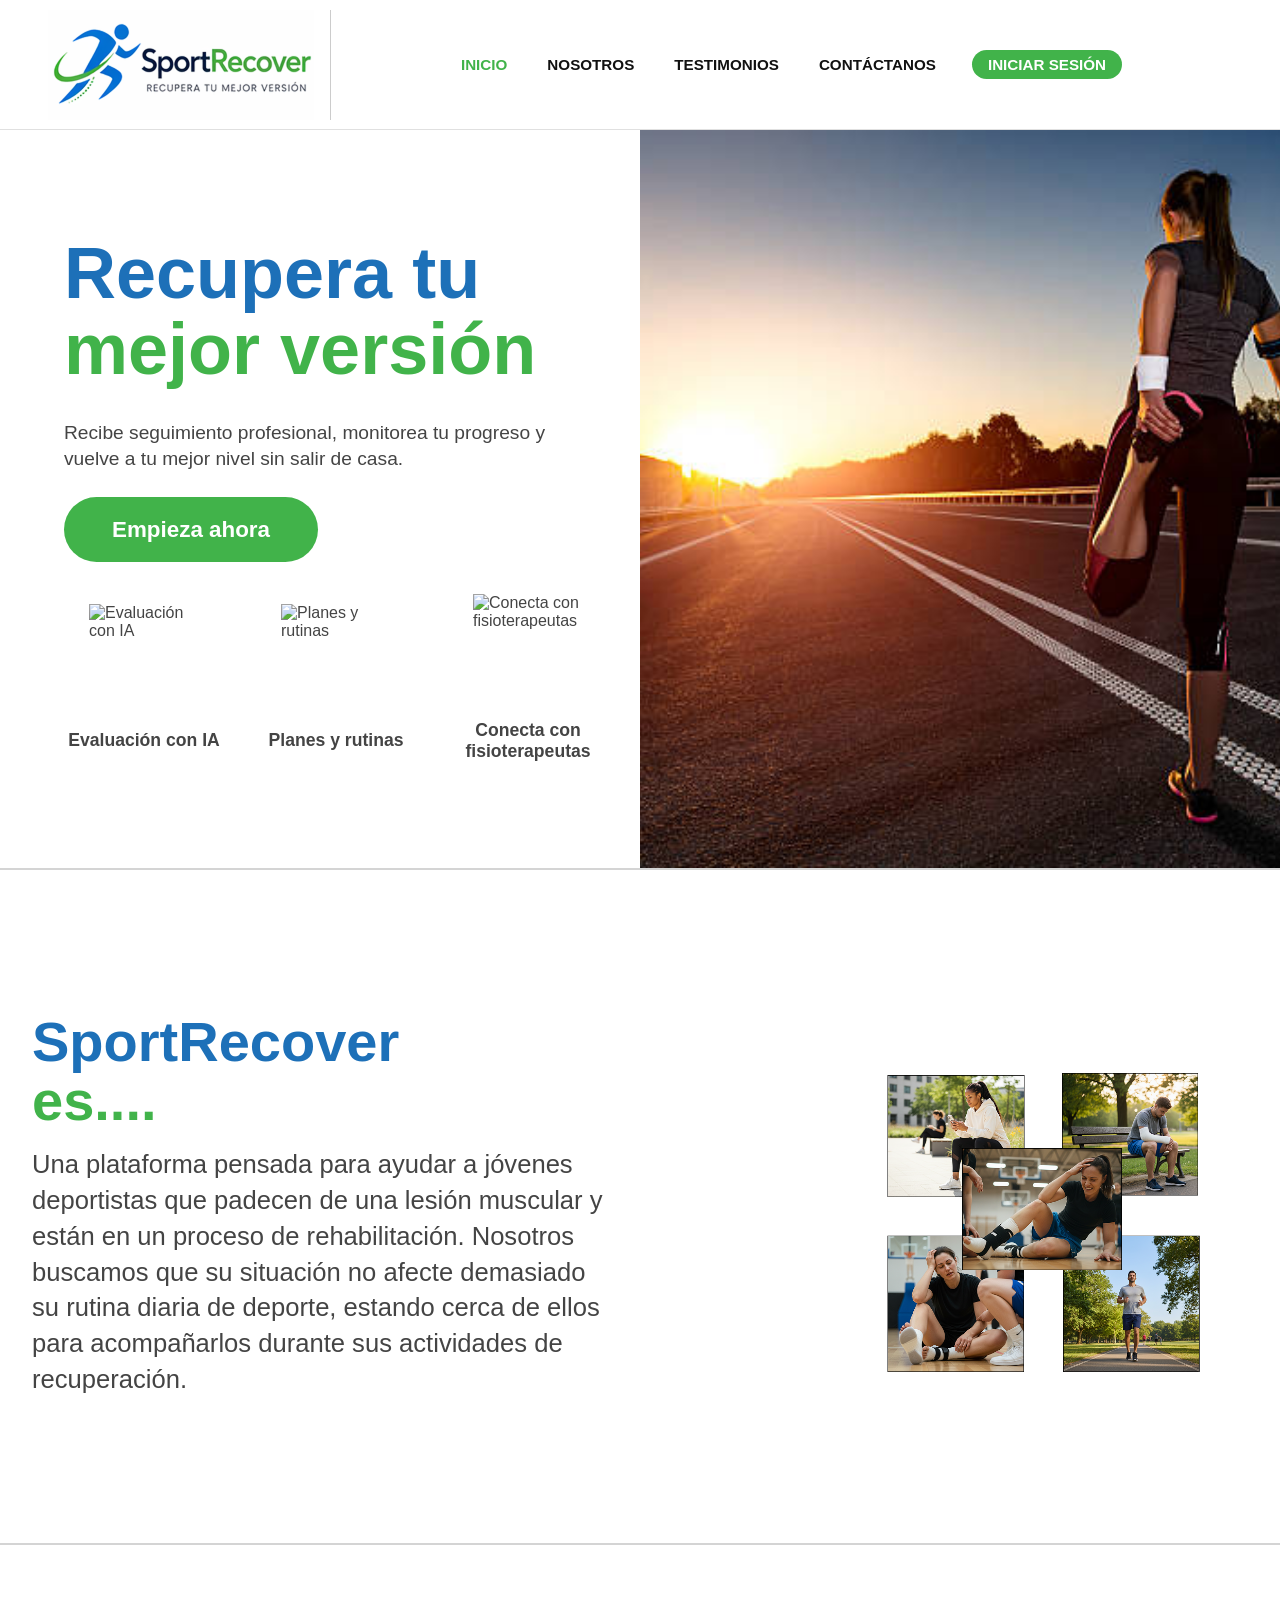
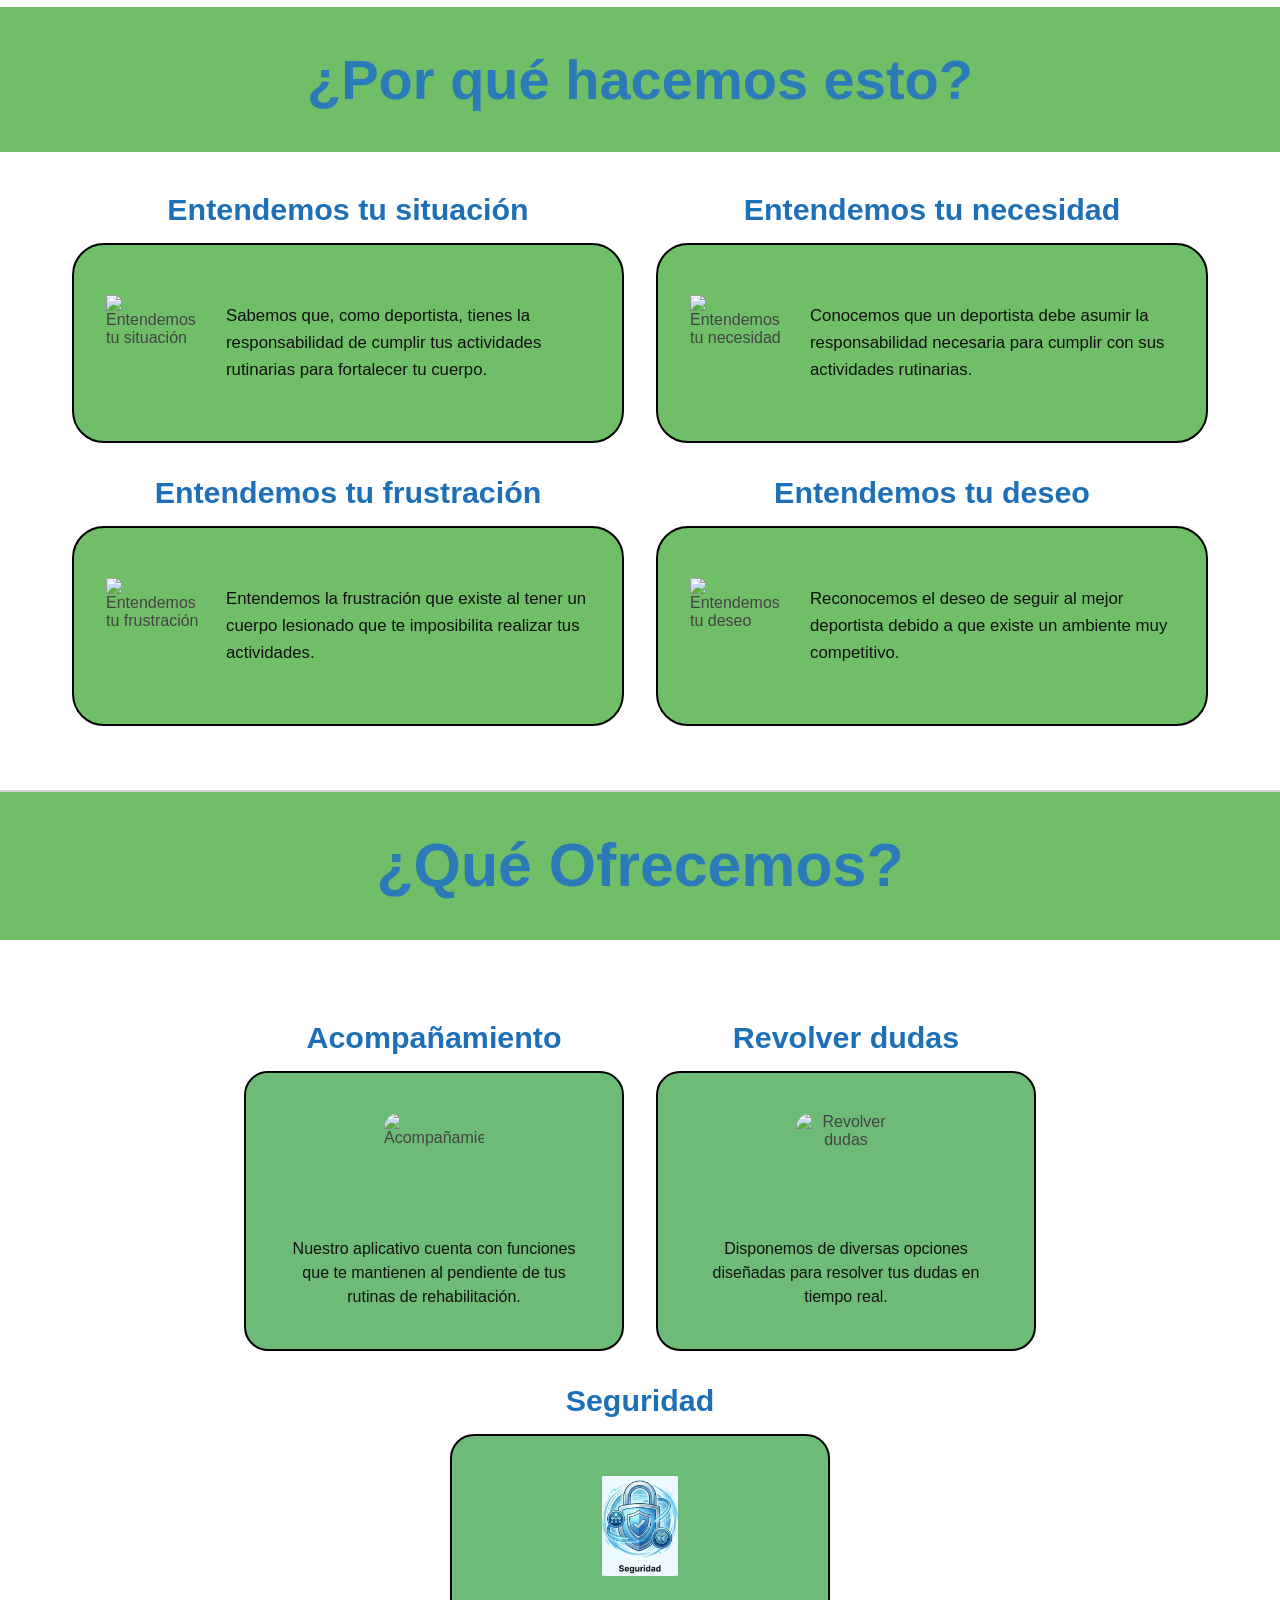
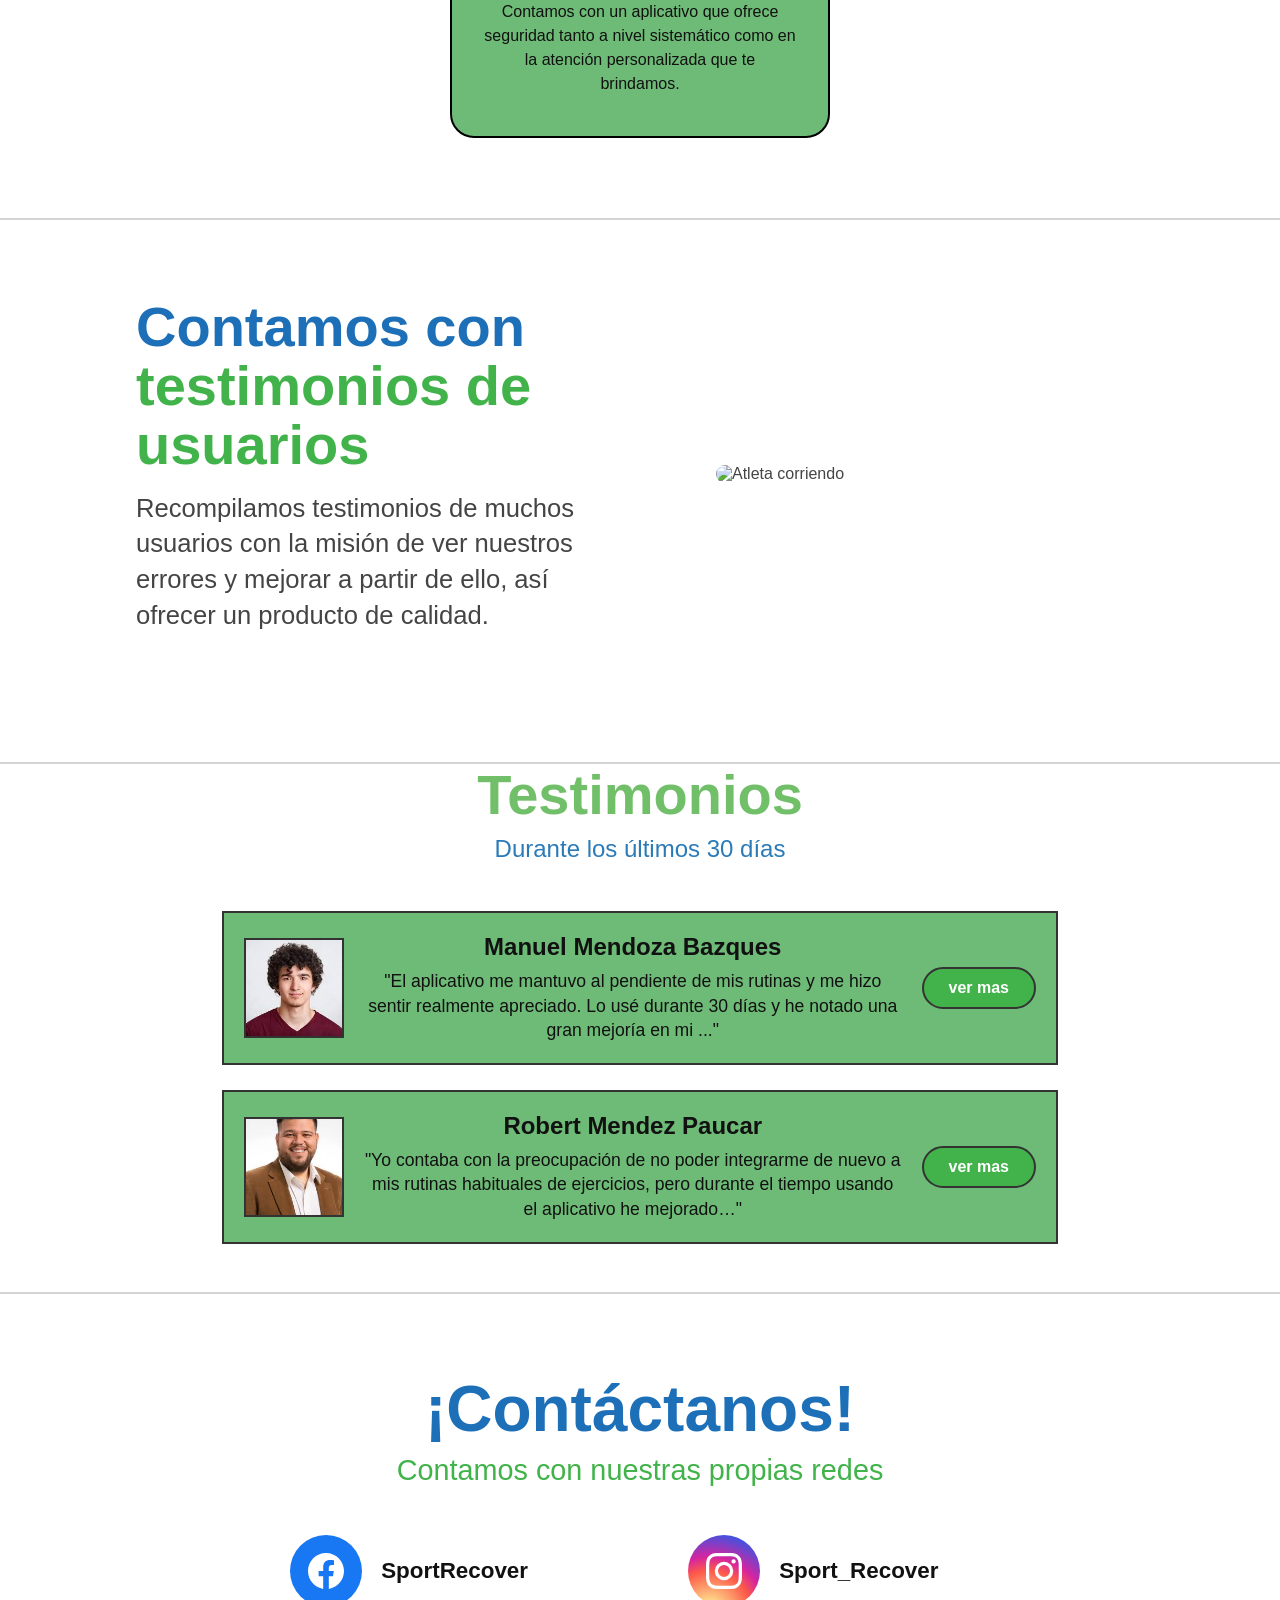
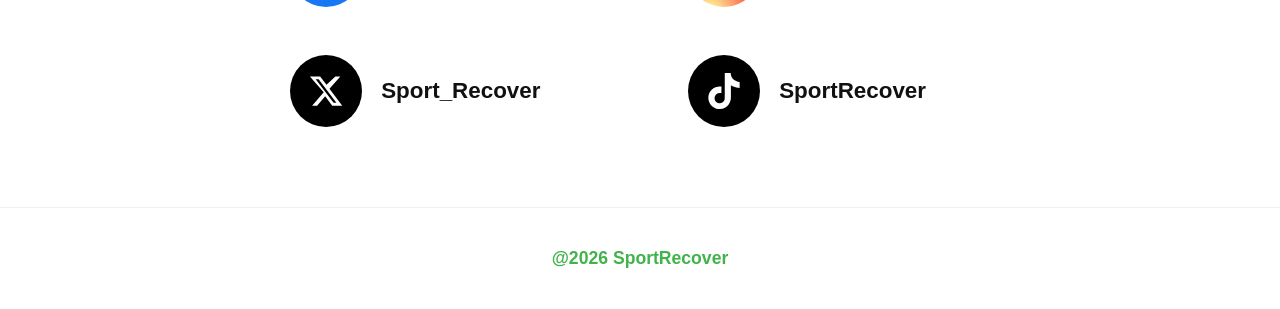
==== commit a9442b5b: "Update login link to point to public directory" ====
--- a/index.html
+++ b/index.html
@@ -4,23 +4,23 @@
     <meta charset="UTF-8">
     <meta name="viewport" content="width=device-width, initial-scale=1.0">
     <title>SportRecover - Inicio</title>
-    <link rel="stylesheet" href="assets/styles/style.css">
-    <link rel="stylesheet" href="assets/styles/responsive.css">
-    <link rel="icon" href="favicon.ico" type="image/x-icon">
+    <link rel="stylesheet" href="public/assets/styles/style.css">
+    <link rel="stylesheet" href="public/assets/styles/responsive.css">
+    <link rel="icon" href="public/favicon.ico" type="image/x-icon">
 </head>
 <body>
     <header class="encabezado">
         <nav class="barra-nav">
-            <img src="assets/images/logo.png" alt="Logo de SportRecover" class="barra-nav__logo">
+            <img src="public/assets/images/logo.png" alt="Logo de SportRecover" class="barra-nav__logo">
             <button class="barra-nav__boton" aria-label="Abrir menú">
-                <img src="assets/images/Vector.png" alt="Icono de menú" class="barra-nav__icono-boton">
+                <img src="public/assets/images/Vector.png" alt="Icono de menú" class="barra-nav__icono-boton">
             </button>
             <ul class="barra-nav__menu">
                 <li><a href="index.html" class="barra-nav__enlace barra-nav__enlace--activo">Inicio</a></li>
                 <li><a href="#nosotros" class="barra-nav__enlace">Nosotros</a></li>
                 <li><a href="#testimonios" class="barra-nav__enlace">Testimonios</a></li>
                 <li><a href="#contacto" class="barra-nav__enlace">Contáctanos</a></li>
-                <li><a href="login.html" class="barra-nav__enlace boton-nav">Iniciar Sesión</a></li>
+                <li><a href="public/login.html" class="barra-nav__enlace boton-nav">Iniciar Sesión</a></li>
             </ul>
         </nav>
     </header>
@@ -34,26 +34,26 @@
                 <div class="principal__caracteristicas">
                     <div class="caracteristica">
                         <div class="caracteristica__caja">
-                            <img src="assets/images/evaluacion_ia.png" alt="Evaluación con IA">
+                            <img src="public/assets/images/evaluacion_ia.png" alt="Evaluación con IA">
                         </div>
                         <div class="caracteristica__texto">Evaluación con IA</div>
                     </div>
                     <div class="caracteristica">
                         <div class="caracteristica__caja">
-                            <img src="assets/images/planes_rutinas.png" alt="Planes y rutinas">
+                            <img src="public/assets/images/planes_rutinas.png" alt="Planes y rutinas">
                         </div>
                         <div class="caracteristica__texto">Planes y rutinas</div>
                     </div>
                     <div class="caracteristica">
                         <div class="caracteristica__caja">
-                            <img src="assets/images/conecta_fisioterapeutas.png" alt="Conecta con fisioterapeutas">
+                            <img src="public/assets/images/conecta_fisioterapeutas.png" alt="Conecta con fisioterapeutas">
                         </div>
                         <div class="caracteristica__texto">Conecta con fisioterapeutas</div>
                     </div>
                 </div>
             </div>
             <div class="principal__imagen principal__imagen--derecha">
-                <img src="assets/images/chica-estirando.png" alt="Chica haciendo estiramientos">
+                <img src="public/assets/images/chica-estirando.png" alt="Chica haciendo estiramientos">
             </div>
         </section>
 
@@ -63,7 +63,7 @@
                 <p class="principal__subtitulo">Una plataforma pensada para ayudar a jóvenes deportistas que padecen de una lesión muscular y están en un proceso de rehabilitación. Nosotros buscamos que su situación no afecte demasiado su rutina diaria de deporte, estando cerca de ellos para acompañarlos durante sus actividades de recuperación.</p>
             </div>
             <div class="principal__imagen nosotros__collage">
-                <img src="assets/images/nosotros.png" alt="Deportistas en rehabilitación">
+                <img src="public/assets/images/nosotros.png" alt="Deportistas en rehabilitación">
             </div>
         </section>
 
@@ -76,7 +76,7 @@
                     <h3 class="proposito__titulo-tarjeta">Entendemos tu situación</h3>
                     <article class="proposito__tarjeta">
                         <div class="proposito__icono">
-                            <img src="assets/images/entendemos_situacion.png" alt="Entendemos tu situación">
+                            <img src="public/assets/images/entendemos_situacion.png" alt="Entendemos tu situación">
                         </div>
                         <div>
                             <p>Sabemos que, como deportista, tienes la responsabilidad de cumplir tus actividades rutinarias para fortalecer tu cuerpo.</p>
@@ -87,7 +87,7 @@
                     <h3 class="proposito__titulo-tarjeta">Entendemos tu necesidad</h3>
                     <article class="proposito__tarjeta">
                         <div class="proposito__icono">
-                            <img src="assets/images/entendemos_necesidad.png" alt="Entendemos tu necesidad">
+                            <img src="public/assets/images/entendemos_necesidad.png" alt="Entendemos tu necesidad">
                         </div>
                         <div>
                             <p>Conocemos que un deportista debe asumir la responsabilidad necesaria para cumplir con sus actividades rutinarias.</p>
@@ -98,7 +98,7 @@
                     <h3 class="proposito__titulo-tarjeta">Entendemos tu frustración</h3>
                     <article class="proposito__tarjeta">
                         <div class="proposito__icono">
-                            <img src="assets/images/entendemos_frustracion.png" alt="Entendemos tu frustración">
+                            <img src="public/assets/images/entendemos_frustracion.png" alt="Entendemos tu frustración">
                         </div>
                         <div>
                             <p>Entendemos la frustración que existe al tener un cuerpo lesionado que te imposibilita realizar tus actividades.</p>
@@ -109,7 +109,7 @@
                     <h3 class="proposito__titulo-tarjeta">Entendemos tu deseo</h3>
                     <article class="proposito__tarjeta">
                         <div class="proposito__icono">
-                            <img src="assets/images/entendemos_deseo.png" alt="Entendemos tu deseo">
+                            <img src="public/assets/images/entendemos_deseo.png" alt="Entendemos tu deseo">
                         </div>
                         <div>
                             <p>Reconocemos el deseo de seguir al mejor deportista debido a que existe un ambiente muy competitivo.</p>
@@ -128,21 +128,21 @@
                     <div class="oferta__grupo">
                         <h3 class="oferta__titulo">Acompañamiento</h3>
                         <article class="oferta__tarjeta-nueva">
-                            <img src="assets/images/acompañamiento.png" alt="Acompañamiento">
+                            <img src="public/assets/images/acompañamiento.png" alt="Acompañamiento">
                             <p>Nuestro aplicativo cuenta con funciones que te mantienen al pendiente de tus rutinas de rehabilitación.</p>
                         </article>
                     </div>
                     <div class="oferta__grupo">
                         <h3 class="oferta__titulo">Revolver dudas</h3>
                         <article class="oferta__tarjeta-nueva">
-                            <img src="assets/images/resolver_dudas.png" alt="Revolver dudas">
+                            <img src="public/assets/images/resolver_dudas.png" alt="Revolver dudas">
                             <p>Disponemos de diversas opciones diseñadas para resolver tus dudas en tiempo real.</p>
                         </article>
                     </div>
                     <div class="oferta__grupo">
                         <h3 class="oferta__titulo">Seguridad</h3>
                         <article class="oferta__tarjeta-nueva">
-                            <img src="assets/images/seguridad.png" alt="Seguridad">
+                            <img src="public/assets/images/seguridad.png" alt="Seguridad">
                             <p>Contamos con un aplicativo que ofrece seguridad tanto a nivel sistemático como en la atención personalizada que te brindamos.</p>
                         </article>
                     </div>
@@ -156,7 +156,7 @@
                 <p class="principal__subtitulo">Recompilamos testimonios de muchos usuarios con la misión de ver nuestros errores y mejorar a partir de ello, así ofrecer un producto de calidad.</p>
             </div>
             <div class="principal__imagen">
-                <img src="assets/images/chica_corriendo.png" alt="Atleta corriendo">
+                <img src="public/assets/images/chica_corriendo.png" alt="Atleta corriendo">
             </div>
         </section>
 
@@ -165,7 +165,7 @@
             <p class="testimonios__subtitulo">Durante los últimos 30 días</p>
 
             <div class="testimonio__tarjeta">
-                <img src="assets/images/manuel.png" alt="Manuel Mendoza">
+                <img src="public/assets/images/manuel.png" alt="Manuel Mendoza">
                 <div class="content">
                     <h4>Manuel Mendoza Bazques</h4>
                     <p>"El aplicativo me mantuvo al pendiente de mis rutinas y me hizo sentir realmente apreciado. Lo usé durante 30 días y he notado una gran mejoría en mi ..."</p>
@@ -174,7 +174,7 @@
             </div>
 
             <div class="testimonio__tarjeta">
-                <img src="assets/images/robert.png" alt="Robert Mendez">
+                <img src="public/assets/images/robert.png" alt="Robert Mendez">
                 <div class="content">
                     <h4>Robert Mendez Paucar</h4>
                     <p>"Yo contaba con la preocupación de no poder integrarme de nuevo a mis rutinas habituales de ejercicios, pero durante el tiempo usando el aplicativo he mejorado…"</p>
@@ -185,7 +185,7 @@
             <div id="manuel-completo" class="testimonio__detalle">
                 <h3>Manuel Mendoza Bazques</h3>
                 <div class="testimonio__cuerpo">
-                    <img src="assets/images/manuel.png" alt="Manuel Mendoza">
+                    <img src="public/assets/images/manuel.png" alt="Manuel Mendoza">
                     <div class="testimonio__texto">
                         <p>El aplicativo me mantuvo al pendiente de mis rutinas y me hizo sentir realmente apreciado. Lo usé durante 30 días y he notado una gran mejoría en mi cuerpo. Antes de usar el aplicativo, tenía molestias por el repentino cambio de la rutina, de la cual ya había adquirido una costumbre o, mejor dicho, se había vuelto una rutina diaria.</p>
                         <p style="margin-top:1rem;">El caso es que era consciente de que los horarios que establecía no eran eficientes para que mi proceso de recuperación fuera rápido, pero no podía estar dirigiéndome constantemente al centro médico para realizar mis debidas consultas con mi fisioterapeuta; perdía tiempo y dinero. Sin embargo, el aplicativo resolvió estos problemas con sus funciones, como la posibilidad de realizar mis propias consultas médicas y crear un horario personal. Claro, no eran las mismas rutinas a las que estaba acostumbrado, pero mantenían la exigencia física equilibrándola con la lesión muscular que tenía.</p>
@@ -196,7 +196,7 @@
             <div id="robert-completo" class="testimonio__detalle">
                 <h3>Robert Mendez Paucar</h3>
                 <div class="testimonio__cuerpo">
-                    <img src="assets/images/robert.png" alt="Robert Mendez">
+                    <img src="public/assets/images/robert.png" alt="Robert Mendez">
                     <div class="testimonio__texto">
                         <p>Yo contaba con la preocupación de no poder integrarme de nuevo a mis rutinas habituales de ejercicios, pero durante el tiempo usando el aplicativo he mejorado notablemente. La plataforma me permitió mantener una rutina constante de rehabilitación sin necesidad de desplazarme constantemente al centro médico.</p>
                     </div>
@@ -247,6 +247,6 @@
     </main>
 
     <footer class="pie-marca">@2026 SportRecover</footer>
-    <script src="assets/scripts/main.js"></script>
+    <script src="public/assets/scripts/main.js"></script>
 </body>
 </html>
--- a/public/assets/styles/style.css
+++ b/public/assets/styles/style.css
@@ -0,0 +1,985 @@
+﻿:root {
+    --primary-green: #41b34a;
+    --accent-blue: #1d70b8;
+    --dark-text: #111111;
+    --body-text: #444444;
+    --light-bg: #ffffff;
+    --input-border: #cccccc;
+    --font-family: 'Segoe UI', Tahoma, Geneva, Verdana, sans-serif;
+}
+
+* {
+    box-sizing: border-box;
+    margin: 0;
+    padding: 0;
+}
+
+body {
+    font-family: var(--font-family);
+    color: var(--body-text);
+    background-color: var(--light-bg);
+    min-height: 100vh;
+    display: flex;
+    flex-direction: column;
+}
+
+main {
+    flex: 1;
+    width: 100%;
+}
+
+main > section + section {
+    border-top: none;
+    position: relative;
+}
+
+main > section + section::before {
+    content: '';
+    display: block;
+    position: absolute;
+    top: 0;
+    left: 50%;
+    transform: translateX(-50%);
+    width: 100vw;
+    height: 2px;
+    background-color: #d4d4d4;
+    pointer-events: none;
+}
+
+.encabezado {
+    background-color: #ffffff;
+    border-bottom: 1px solid #e0e0e0;
+    position: sticky;
+    top: 0;
+    z-index: 1000;
+    width: 100%;
+}
+
+.barra-nav {
+    display: grid;
+    grid-template-columns: auto 1fr auto;
+    align-items: center;
+    padding: 0.6rem 2rem;
+    width: 100%;
+}
+
+.barra-nav__logo {
+    font-size: 1.8rem;
+    font-weight: 700;
+    color: var(--dark-text);
+    text-decoration: none;
+    border-right: 1px solid #cccccc;
+    padding-right: 1rem;
+    padding-left: 1rem;
+    display: flex;
+    align-items: center;
+}
+
+.barra-nav__logo span {
+    color: var(--primary-green);
+}
+
+.barra-nav__menu {
+    display: flex;
+    list-style: none;
+    gap: 2rem;
+    align-items: center;
+    justify-self: center;
+}
+
+.barra-nav__enlace {
+    text-decoration: none;
+    color: var(--dark-text);
+    font-weight: 600;
+    font-size: 0.95rem;
+    text-transform: uppercase;
+    transition: color 0.3s ease;
+    display: inline-flex;
+    align-items: center;
+    height: 100%;
+    padding: 0.4rem 0.25rem;
+}
+
+.barra-nav__enlace:hover {
+    color: var(--primary-green);
+}
+
+.boton-nav {
+    background-color: var(--primary-green);
+    color: #ffffff !important;
+    padding: 0.4rem 1rem;
+    border-radius: 20px;
+    display: inline-flex;
+    align-items: center;
+    justify-content: center;
+}
+
+/* Botón de toggle (móvil) */
+.barra-nav__boton {
+    display: none;
+    background: transparent;
+    border: none;
+    width: 44px;
+    height: 44px;
+    align-items: center;
+    justify-content: center;
+    cursor: pointer;
+}
+.barra-nav__boton img {
+    display: block;
+    width: 24px;
+    height: auto;
+}
+
+
+.principal {
+    display: flex;
+    flex-wrap: nowrap;
+    width: 100%;
+    min-height: 75vh;
+    align-items: center;
+    justify-content: space-between;
+    gap: 2rem;
+    padding: 2rem 0;
+}
+
+
+.principal__contenido {
+    flex: 1 1 420px;
+    max-width: 50%;
+    min-width: 280px;
+    padding: 2rem;
+    display: flex;
+    flex-direction: column;
+    justify-content: center;
+    align-items: flex-start;
+}
+
+.principal__titulo {
+    font-size: 4.5rem;
+    font-weight: 800;
+    line-height: 1.05;
+    color: var(--accent-blue);
+    margin-bottom: 1rem;
+}
+
+.principal__titulo span {
+    color: var(--primary-green);
+}
+
+.principal__subtitulo {
+    font-size: 1.6rem;
+    color: var(--body-text);
+    line-height: 1.4;
+    max-width: 650px;
+}
+
+.boton-primario {
+    display: inline-flex;
+    align-items: center;
+    justify-content: center;
+    background-color: var(--primary-green);
+    color: #ffffff;
+    padding: 1.2rem 3rem;
+    text-decoration: none;
+    border-radius: 35px;
+    font-weight: 700;
+    font-size: 1.4rem;
+    border: none;
+    cursor: pointer;
+    transition: background-color 0.3s ease;
+    margin-top: 1.5rem;
+}
+
+.boton-primario:hover {
+    background-color: #35963c;
+}
+
+.principal__caracteristicas {
+    display: flex;
+    gap: 2rem;
+    width: 100%;
+    margin-top: 2rem;
+    align-items: center;
+    justify-content: flex-start;
+    flex-wrap: nowrap;
+}
+
+.caracteristica {
+    display: flex;
+    flex-direction: column;
+    align-items: center;
+    flex: 0 0 auto;
+    width: 160px;
+}
+
+.caracteristica__caja {
+    width: 110px;
+    height: 110px;
+    background-color: transparent;
+    margin-bottom: 1rem;
+    display: flex;
+    align-items: center;
+    justify-content: center;
+}
+
+.caracteristica__caja img {
+    width: 100%;
+    height: 100%;
+    object-fit: contain;
+}
+
+.caracteristica__texto {
+    font-size: 1.1rem;
+    font-weight: 700;
+    color: var(--body-text);
+    text-align: center;
+    line-height: 1.2;
+}
+
+
+.principal__imagen {
+    flex: 1 1 360px;
+    max-width: 460px;
+    min-width: 280px;
+    width: 100%;
+    display: flex;
+    align-items: center;
+    justify-content: center;
+    padding-top: 1rem;
+    padding-right: 1rem;
+}
+
+.principal__imagen img {
+    width: 100%;
+    max-width: 460px;
+    height: auto;
+    object-fit: contain;
+    object-position: center center;
+    border-radius: 16px;
+}
+
+.seccion-proposito {
+    max-width: 1200px;
+    margin: 0 auto;
+    padding: 4rem 2rem;
+}
+
+.proposito__encabezado {
+    background-color: #71be68;
+    width: 100vw;
+    text-align: center;
+    margin: 0 calc(50% - 50vw) 2.5rem;
+    padding: 2.5rem 0;
+}
+
+.proposito__encabezado h2 {
+    font-size: 3.5rem;
+    color: #2b7bb8;
+    margin: 0;
+}
+
+.proposito__cuadricula {
+    display: grid;
+    grid-template-columns: repeat(2, minmax(280px, 1fr));
+    gap: 2rem;
+}
+
+.proposito__tarjeta {
+    display: flex;
+    align-items: center;
+    gap: 1.5rem;
+    background-color: #71be68;
+    border: 2px solid #000;
+    border-radius: 32px;
+    padding: 2rem;
+    min-height: 200px;
+}
+
+.proposito__grupo {
+    display: flex;
+    flex-direction: column;
+    gap: 1rem;
+}
+
+.proposito__titulo-tarjeta {
+    font-size: 1.9rem;
+    color: #1d70b8;
+    margin: 0;
+    text-align: center;
+}
+
+.proposito__icono {
+    width: 96px;
+    height: 96px;
+    background-color: transparent;
+    display: flex;
+    align-items: center;
+    justify-content: center;
+    padding: 0;
+    flex-shrink: 0;
+}
+
+.proposito__icono img {
+    width: 100%;
+    height: 100%;
+    object-fit: contain;
+}
+
+.proposito__tarjeta h3 {
+    font-size: 2rem;
+    color: #1d70b8;
+    margin: 0 0 0.7rem;
+}
+
+.proposito__tarjeta p {
+    color: #111111;
+    font-size: 1.05rem;
+    line-height: 1.6;
+    margin: 0;
+}
+
+
+.nosotros__encabezado {
+    background-color: #71be68;
+    width: 100%;
+    text-align: center;
+    padding: 2.5rem 0;
+}
+
+.nosotros__encabezado h2 {
+    font-size: 3.8rem;
+    color: #2b7bb8;
+    font-weight: 700;
+}
+
+.nosotros__contenido {
+    max-width: 95%;
+    margin: 5rem auto;
+    padding: 0 2rem;
+}
+
+.ofertas__cuadricula {
+    display: flex;
+    flex-wrap: wrap;
+    justify-content: center;
+    align-items: stretch;
+    gap: 2rem;
+    width: 100%;
+}
+
+.oferta__grupo {
+    display: flex;
+    flex-direction: column;
+    gap: 1rem;
+    align-items: center;
+}
+
+.oferta__titulo {
+    font-size: 1.9rem;
+    color: #1d70b8;
+    margin: 0;
+    text-align: center;
+}
+
+.oferta__tarjeta-nueva {
+    background-color: #6ebb77;
+    border: 2px solid #000;
+    border-radius: 24px;
+    padding: 2.5rem 2rem;
+    text-align: center;
+    flex: 1 1 280px;
+    max-width: 380px;
+    min-width: 260px;
+    display: flex;
+    flex-direction: column;
+    align-items: center;
+    justify-content: center;
+    gap: 1.5rem;
+}
+
+.oferta__tarjeta-nueva img {
+    width: 100px;
+    height: 100px;
+    object-fit: contain;
+    border-radius: 16px;
+}
+
+.oferta__tarjeta-nueva p {
+    color: #111111;
+    font-size: 1rem;
+    font-weight: 500;
+    line-height: 1.5;
+    max-width: 360px;
+    overflow-wrap: break-word;
+    word-break: break-word;
+    margin: 0;
+}
+
+
+.oferta__tarjeta {
+    background-color: #6ebb77;
+    border: 2px solid #333333;
+    border-radius: 45px;
+    padding: 4rem 3rem;
+    text-align: center;
+    flex: 1 1 280px;
+    max-width: 440px;
+    min-width: 260px;
+    min-height: 440px;
+    height: auto;
+    display: flex;
+    flex-direction: column;
+    align-items: center;
+    justify-content: center;
+}
+
+.oferta__tarjeta h3 {
+    font-size: 2.4rem;
+    color: #2c7cb9;
+    margin-bottom: 1.5rem;
+    font-weight: 700;
+}
+
+.oferta__tarjeta img {
+    width: 120px;
+    height: 120px;
+    display: block;
+    object-fit: contain;
+    margin-bottom: 2rem;
+}
+
+.oferta__tarjeta p {
+    color: #111111;
+    font-size: 1.3rem;
+    font-weight: 500;
+    line-height: 1.5;
+    max-width: 360px;
+    overflow-wrap: break-word;
+    word-break: break-word;
+}
+
+.contenedor-testimonios {
+    max-width: 900px;
+    margin: 3rem auto;
+    text-align: center;
+    padding: 0 2rem;
+}
+
+.testimonios__titulo {
+    font-size: 3.5rem;
+    color: #72bf69;
+    margin-bottom: 0.5rem;
+}
+
+.testimonios__subtitulo {
+    font-size: 1.5rem;
+    color: #2b7bb8;
+    margin-bottom: 3rem;
+}
+
+.testimonio__tarjeta {
+    background-color: #6ebb77;
+    border: 2px solid #333333;
+    display: flex;
+    align-items: center;
+    padding: 20px;
+    gap: 20px;
+    margin-bottom: 25px;
+    max-width: 900px;
+    margin-left: auto;
+    margin-right: auto;
+}
+
+.testimonio__tarjeta img {
+    width: 100px;
+    height: 100px;
+    object-fit: cover;
+    border: 2px solid #333333;
+    flex-shrink: 0;
+}
+
+.testimonio__tarjeta .content {
+    flex: 1;
+}
+
+.testimonio__tarjeta h4 {
+    font-size: 1.5rem;
+    color: #111;
+    margin-bottom: 8px;
+}
+
+.testimonio__tarjeta p {
+    font-size: 1.1rem;
+    color: #111;
+    line-height: 1.4;
+}
+
+.boton-primario-fijo {
+    background-color: #41b34a;
+    color: #ffffff;
+    padding: 10px 25px;
+    border: 2px solid #333333;
+    border-radius: 25px;
+    text-decoration: none;
+    font-weight: 700;
+    font-size: 1rem;
+    flex-shrink: 0;
+    transition: background-color 0.3s ease;
+}
+
+.boton-primario-fijo:hover {
+    background-color: #35963c;
+}
+
+.testimonio__detalle {
+    background-color: #6ebb77;
+    border: 2px solid #333333;
+    border-radius: 12px;
+    padding: 3rem;
+    text-align: left;
+    margin-top: 4rem;
+    display: none;
+}
+
+.testimonio__detalle:target {
+    display: block;
+}
+
+.testimonio__detalle h3 {
+    font-size: 2.2rem;
+    color: #111111;
+    border-bottom: 2px solid #333333;
+    padding-bottom: 1rem;
+    margin-bottom: 2rem;
+}
+
+.testimonio__cuerpo {
+    display: flex;
+    gap: 3rem;
+    align-items: flex-start;
+}
+
+.testimonio__cuerpo img {
+    width: 220px;
+    height: 220px;
+    object-fit: cover;
+    border: 2px solid #333333;
+}
+
+.testimonio__texto {
+    color: #111111;
+    font-size: 1.1rem;
+    line-height: 1.6;
+}
+
+.seccion-contacto {
+    text-align: center;
+    padding: 5rem 0;
+}
+
+.seccion-contacto img {
+    max-width: 650px;
+    width: 100%;
+    height: auto;
+}
+
+.seccion-registro {
+    max-width: 95%;
+    margin: 0 auto;
+    padding: 4rem 2rem;
+}
+
+.registro__contenedor {
+    display: flex;
+    justify-content: center;
+    padding: 0 1rem;
+}
+
+.caja-formulario {
+    width: 100%;
+    max-width: 640px;
+}
+
+.registro__imagen {
+    max-width: 460px;
+}
+
+.seccion-inicio-sesion {
+    max-width: 500px;
+    margin: 0 auto;
+    padding: 6rem 2rem;
+    width: 100%;
+}
+
+.caja-formulario__titulo {
+    font-size: 2.6rem;
+    font-weight: 800;
+    color: var(--dark-text);
+    margin-bottom: 0.5rem;
+}
+
+.caja-formulario__titulo span {
+    color: var(--primary-green);
+}
+
+.caja-formulario__subtitulo {
+    font-size: 1.1rem;
+    color: var(--body-text);
+    margin-bottom: 2rem;
+}
+
+.caja-formulario__seccion {
+    display: flex;
+    align-items: center;
+    gap: 2rem;
+    margin-bottom: 2rem;
+}
+
+.caja-formulario__texto {
+    flex: 1;
+}
+
+.registro__imagen {
+    width: 260px;
+    min-width: 260px;
+}
+
+.registro__formulario {
+    display: flex;
+    flex-direction: column;
+    gap: 1.2rem;
+}
+
+.entrada-formulario {
+    width: 100%;
+    padding: 1rem 1.2rem;
+    border: 1px solid var(--input-border);
+    border-radius: 8px;
+    font-size: 1rem;
+    outline: none;
+}
+
+.entrada-formulario:focus {
+    border-color: var(--primary-green);
+}
+
+
+
+.formulario__casilla {
+    display: flex;
+    align-items: center;
+    gap: 0.6rem;
+    font-size: 0.9rem;
+}
+
+.boton-google {
+    display: flex;
+    align-items: center;
+    justify-content: center;
+    gap: 0.6rem;
+    background-color: #ffffff;
+    border: 1px solid var(--input-border);
+    padding: 1rem;
+    border-radius: 25px;
+    font-weight: 600;
+    cursor: pointer;
+    font-size: 1rem;
+}
+
+.formulario__divisor {
+    text-align: center;
+    font-size: 0.9rem;
+    color: #999999;
+}
+
+.formulario__pie-enlace {
+    text-align: center;
+    font-size: 1rem;
+    margin-top: 1rem;
+}
+
+.formulario__pie-enlace a {
+    color: var(--accent-blue);
+    text-decoration: none;
+    font-weight: 600;
+}
+
+.registro__imagen img {
+    width: 100%;
+    height: auto;
+    border-radius: 12px;
+}
+
+.pie-marca {
+    text-align: center;
+    padding: 2.5rem;
+    font-size: 1.1rem;
+    font-weight: bold;
+    color: var(--primary-green);
+    background-color: #ffffff;
+    border-top: 1px solid #f0f0f0;
+}
+
+/* =============================================
+   ESTILOS ADICIONALES - ACTUALIZACIÓN PDFs
+   ============================================= */
+
+/* Navbar link activo */
+.barra-nav__enlace--activo {
+    color: var(--primary-green) !important;
+}
+
+/* HERO INDEX - imagen ocupa todo el lado derecho sin padding */
+.principal--inicio {
+    padding: 0;
+    gap: 0;
+    min-height: 82vh;
+}
+
+.principal--inicio .principal__contenido {
+    padding: 3rem 3rem 3rem 4rem;
+    max-width: 50%;
+}
+
+.principal--inicio .principal__titulo--inicio {
+    font-size: 4.5rem;
+    color: var(--accent-blue);
+}
+
+.principal--inicio .principal__titulo--inicio span {
+    color: var(--primary-green);
+}
+
+.principal--inicio .principal__subtitulo--inicio {
+    font-size: 1.2rem;
+    margin-top: 1rem;
+}
+
+.principal__imagen--derecha {
+    flex: 1 1 50%;
+    max-width: 50%;
+    min-width: 0;
+    height: 82vh;
+    padding: 0 !important;
+    align-items: stretch;
+}
+
+.principal__imagen--derecha img {
+    width: 100%;
+    height: 100%;
+    object-fit: cover;
+    object-position: center top;
+    border-radius: 0;
+    max-width: none;
+}
+
+
+/* HERO NOSOTROS */
+.principal--nosotros .principal__titulo {
+    color: var(--accent-blue);
+    font-size: 3.5rem;
+}
+.principal--nosotros .principal__titulo span {
+    color: var(--primary-green);
+}
+
+/* HERO TESTIMONIOS */
+.principal--testimonios {
+    padding: 3rem 4rem;
+    max-width: 1200px;
+    margin: 0 auto;
+    min-height: 55vh;
+}
+.principal__titulo--testimonios {
+    font-size: 3.5rem;
+    color: var(--accent-blue);
+}
+.principal__titulo--testimonios span {
+    color: var(--primary-green);
+}
+
+/* NOSOTROS - banners full width */
+.proposito__encabezado--completo,
+.nosotros__encabezado--completo {
+    width: 100vw;
+    margin-left: calc(50% - 50vw);
+    margin-right: calc(50% - 50vw);
+}
+
+/* CONTACTO */
+.contacto__titulo {
+    font-size: 4rem;
+    font-weight: 800;
+    color: var(--accent-blue);
+    margin-bottom: 0.5rem;
+}
+
+.contacto__subtitulo {
+    font-size: 1.8rem;
+    color: var(--primary-green);
+    margin-bottom: 3rem;
+    font-weight: 500;
+}
+
+.contacto__redes {
+    display: grid;
+    grid-template-columns: 1fr 1fr;
+    gap: 3rem 6rem;
+    max-width: 700px;
+    margin: 0 auto;
+    text-align: left;
+}
+
+.red-social__elemento {
+    display: flex;
+    align-items: center;
+    gap: 1.2rem;
+    text-decoration: none;
+    color: var(--dark-text);
+    transition: opacity 0.2s;
+}
+
+.red-social__elemento:hover { opacity: 0.8; }
+
+.red-social__icono {
+    width: 72px;
+    height: 72px;
+    border-radius: 50%;
+    display: flex;
+    align-items: center;
+    justify-content: center;
+    flex-shrink: 0;
+}
+
+.red-social__icono svg {
+    width: 36px;
+    height: 36px;
+}
+
+.red-social__icono--facebook { background-color: #1877F2; }
+.red-social__icono--instagram {
+    background: radial-gradient(circle at 30% 107%, #fdf497 0%, #fdf497 5%, #fd5949 45%, #d6249f 60%, #285AEB 90%);
+}
+.red-social__icono--x { background-color: #000000; }
+.red-social__icono--tiktok { background-color: #000000; }
+
+.red-social__nombre {
+    font-size: 1.4rem;
+    font-weight: 600;
+    color: var(--dark-text);
+}
+
+
+/* REGISTRO SPLIT (layout como el PDF) */
+.seccion-registro--dividida {
+    display: flex;
+    min-height: 100vh;
+    padding: 0;
+    max-width: 100%;
+}
+
+.seccion-registro--centrada {
+    justify-content: center;
+    align-items: center;
+    background: #fff;
+}
+
+.boton-regresar {
+    display: inline-flex;
+    align-items: center;
+    gap: 0.4rem;
+    font-size: 0.9rem;
+    font-weight: 600;
+    color: var(--body-text);
+    text-decoration: none;
+    margin-bottom: 2rem;
+    transition: color 0.2s;
+}
+.boton-regresar:hover {
+    color: var(--primary-green);
+}
+
+.registro__panel-formulario {
+    flex: 0 0 560px;
+    max-width: 560px;
+    padding: 3rem 4rem 3rem 7rem;
+    display: flex;
+    flex-direction: column;
+    justify-content: center;
+    background: #fff;
+}
+
+.registro__logo {
+    height: 64px;
+    width: auto;
+    margin-bottom: 1.5rem;
+}
+
+.registro__panel-imagen {
+    flex: 1;
+    overflow: hidden;
+    position: relative;
+}
+
+.registro__panel-imagen img {
+    width: 100%;
+    height: 100%;
+    object-fit: cover;
+    object-position: center top;
+    display: block;
+}
+
+.boton-primario--completo {
+    width: 100%;
+}
+
+.contrasena__contenedor {
+    position: relative;
+    display: flex;
+    align-items: center;
+}
+
+.contrasena__contenedor .entrada-formulario {
+    padding-right: 3rem;
+}
+
+.contrasena__boton {
+    position: absolute;
+    right: 0.9rem;
+    background: none;
+    border: none;
+    cursor: pointer;
+    color: #888;
+    display: flex;
+    align-items: center;
+    padding: 0;
+}
+
+.formulario__pista {
+    font-size: 0.82rem;
+    color: #888;
+    margin-top: -0.6rem;
+}
+
+
+/* LOGIN - Google button mejorado */
+.formulario-inicio-sesion .boton-google,
+.registro__formulario .boton-google {
+    display: flex;
+    align-items: center;
+    justify-content: center;
+    gap: 0.75rem;
+}
+
+/* caja-formulario__logo en login */
+.caja-formulario__logo {
+    font-size: 1.8rem;
+    font-weight: 800;
+    color: var(--dark-text);
+    text-align: center;
+    margin-bottom: 0.5rem;
+}
+.caja-formulario__logo span {
+    color: var(--primary-green);
+}
